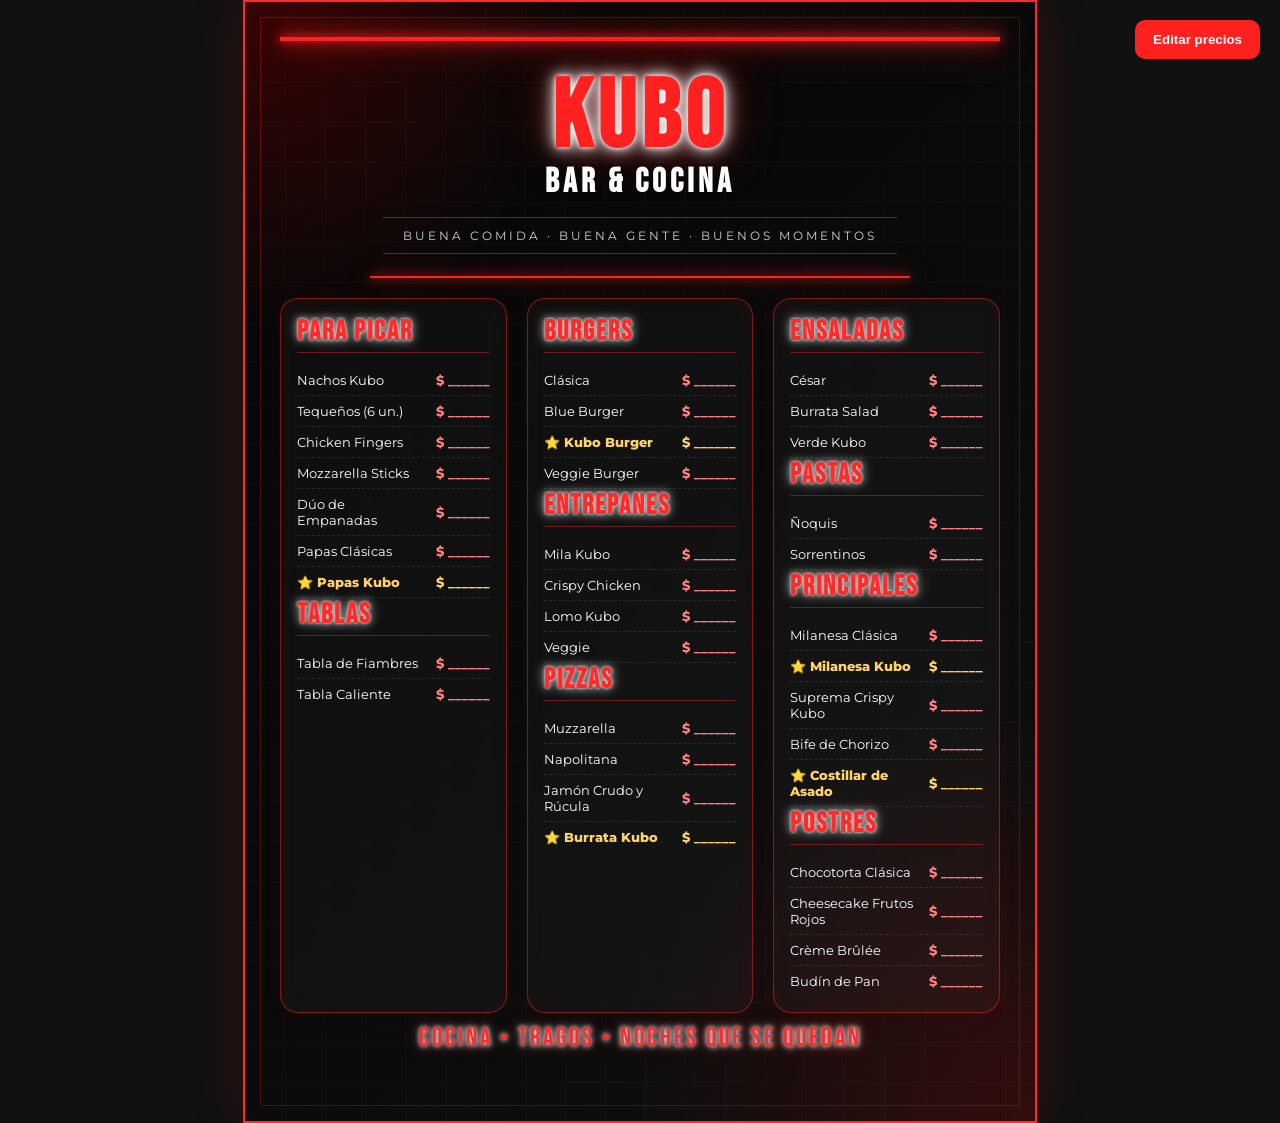
==== index.html @ 47c2cf66 "KUBO menu v1" ====
<!DOCTYPE html>
<html lang="es">
<head>
  <meta charset="UTF-8">
  <meta name="viewport" content="width=device-width, initial-scale=1.0">
  <title>KUBO - Carta Comidas</title>
  <link rel="stylesheet" href="style.css">
  <link href="https://fonts.googleapis.com/css2?family=Bebas+Neue&family=Montserrat:wght@300;400;600;700&display=swap" rel="stylesheet">
</head>

<body>

<div class="page">
  <div class="stadium-line"></div>

  <button class="edit-btn" onclick="openEditor()">Editar precios</button>

  <div class="editor-panel" id="editorPanel">
    <h2>Editar precios</h2>
    <div id="priceEditor"></div>

    <button onclick="savePrices()" class="save-btn">Guardar precios</button>
    <button onclick="closeEditor()" class="close-btn">Cerrar</button>
  </div>

  <header>
    <h1>KUBO</h1>
    <h2>BAR & COCINA</h2>

    <div class="slogan">
      BUENA COMIDA · BUENA GENTE · BUENOS MOMENTOS
    </div>

    <div class="separator"></div>
  </header>

  <div class="grid">

    <section>
      <h3>PARA PICAR</h3>

      <div class="item" data-name="Nachos Kubo">Nachos Kubo <span>$ ______</span></div>
      <div class="item" data-name="Tequeños (6 un.)">Tequeños (6 un.) <span>$ ______</span></div>
      <div class="item" data-name="Chicken Fingers">Chicken Fingers <span>$ ______</span></div>
      <div class="item" data-name="Mozzarella Sticks">Mozzarella Sticks <span>$ ______</span></div>
      <div class="item" data-name="Dúo de Empanadas">Dúo de Empanadas <span>$ ______</span></div>
      <div class="item" data-name="Papas Clásicas">Papas Clásicas <span>$ ______</span></div>
      <div class="item featured" data-name="Papas Kubo">⭐ Papas Kubo <span>$ ______</span></div>

      <h3>TABLAS</h3>

      <div class="item" data-name="Tabla de Fiambres">Tabla de Fiambres <span>$ ______</span></div>
      <div class="item" data-name="Tabla Caliente">Tabla Caliente <span>$ ______</span></div>
    </section>

    <section>
      <h3>BURGERS</h3>

      <div class="item" data-name="Clásica">Clásica <span>$ ______</span></div>
      <div class="item" data-name="Blue Burger">Blue Burger <span>$ ______</span></div>
      <div class="item featured" data-name="Kubo Burger">⭐ Kubo Burger <span>$ ______</span></div>
      <div class="item" data-name="Veggie Burger">Veggie Burger <span>$ ______</span></div>

      <h3>ENTREPANES</h3>

      <div class="item" data-name="Mila Kubo">Mila Kubo <span>$ ______</span></div>
      <div class="item" data-name="Crispy Chicken">Crispy Chicken <span>$ ______</span></div>
      <div class="item" data-name="Lomo Kubo">Lomo Kubo <span>$ ______</span></div>
      <div class="item" data-name="Veggie">Veggie <span>$ ______</span></div>

      <h3>PIZZAS</h3>

      <div class="item" data-name="Muzzarella">Muzzarella <span>$ ______</span></div>
      <div class="item" data-name="Napolitana">Napolitana <span>$ ______</span></div>
      <div class="item" data-name="Jamón Crudo y Rúcula">Jamón Crudo y Rúcula <span>$ ______</span></div>
      <div class="item featured" data-name="Burrata Kubo">⭐ Burrata Kubo <span>$ ______</span></div>
    </section>

    <section>
      <h3>ENSALADAS</h3>

      <div class="item" data-name="César">César <span>$ ______</span></div>
      <div class="item" data-name="Burrata Salad">Burrata Salad <span>$ ______</span></div>
      <div class="item" data-name="Verde Kubo">Verde Kubo <span>$ ______</span></div>

      <h3>PASTAS</h3>

      <div class="item" data-name="Ñoquis">Ñoquis <span>$ ______</span></div>
      <div class="item" data-name="Sorrentinos">Sorrentinos <span>$ ______</span></div>

      <h3>PRINCIPALES</h3>

      <div class="item" data-name="Milanesa Clásica">Milanesa Clásica <span>$ ______</span></div>
      <div class="item featured" data-name="Milanesa Kubo">⭐ Milanesa Kubo <span>$ ______</span></div>
      <div class="item" data-name="Suprema Crispy Kubo">Suprema Crispy Kubo <span>$ ______</span></div>
      <div class="item" data-name="Bife de Chorizo">Bife de Chorizo <span>$ ______</span></div>
      <div class="item featured" data-name="Costillar de Asado">⭐ Costillar de Asado <span>$ ______</span></div>

      <h3>POSTRES</h3>

      <div class="item" data-name="Chocotorta Clásica">Chocotorta Clásica <span>$ ______</span></div>
      <div class="item" data-name="Cheesecake Frutos Rojos">Cheesecake Frutos Rojos <span>$ ______</span></div>
      <div class="item" data-name="Crème Brûlée">Crème Brûlée <span>$ ______</span></div>
      <div class="item" data-name="Budín de Pan">Budín de Pan <span>$ ______</span></div>
    </section>

  </div>

  <footer>
    COCINA • TRAGOS • NOCHES QUE SE QUEDAN
  </footer>

</div>

<script src="app.js"></script>

</body>
</html>
---- style.css ----
*{
  margin:0;
  padding:0;
  box-sizing:border-box;
}

body{
  background:#111;
  font-family:'Montserrat',sans-serif;
  display:flex;
  justify-content:center;
  padding:30px;
}

.page{
  width:210mm;
  min-height:297mm;

  background:
    radial-gradient(circle at top left, rgba(255,0,0,.20), transparent 25%),
    radial-gradient(circle at bottom right, rgba(255,0,0,.15), transparent 30%),
    linear-gradient(135deg,#050505,#0f0f0f);

  color:white;
  padding:35px;

  border:2px solid #ff2b2b;

  position:relative;
  overflow:hidden;

  box-shadow:
    0 0 50px rgba(255,0,0,.15);
}

/* Marco interior */

.page::before{
  content:"";

  position:absolute;

  top:15px;
  left:15px;
  right:15px;
  bottom:15px;

  border:1px solid rgba(255,43,43,.25);

  pointer-events:none;
}

/* Cuadrícula elegante */

.page::after{
  content:"";

  position:absolute;
  inset:0;

  background:
    linear-gradient(rgba(255,255,255,.02) 1px, transparent 1px),
    linear-gradient(90deg, rgba(255,255,255,.02) 1px, transparent 1px);

  background-size:40px 40px;

  pointer-events:none;
}

header,
.grid,
footer{
  position:relative;
  z-index:5;
}

header{
  text-align:center;
  margin-bottom:20px;
}

/* KUBO */

h1{
  font-family:'Bebas Neue';
  font-size:95px;

  color:#ff2020;

  letter-spacing:6px;

  text-shadow:
    0 0 5px #ffffff,
    0 0 15px #ffffff,
    0 0 25px rgba(255,255,255,.5),
    0 0 50px rgba(255,0,0,.5);
}

h2{
  font-family:'Bebas Neue';

  font-size:34px;

  letter-spacing:4px;

  margin-top:-15px;

  color:white;
}

/* slogan */

.slogan{
  margin:15px auto 0;

  width:max-content;

  padding:10px 20px;

  border-top:1px solid rgba(255,43,43,.5);
  border-bottom:1px solid rgba(255,43,43,.5);

  color:#d0d0d0;

  font-size:12px;

  letter-spacing:3px;
}

/* Grid principal */

.grid{
  display:grid;

  grid-template-columns:1fr 1fr 1fr;

  gap:20px;
}

/* Tarjetas */

section{

  background:rgba(255,255,255,.03);

  border:1px solid rgba(255,43,43,.45);

  border-radius:18px;

  padding:16px;

  backdrop-filter:blur(5px);

  box-shadow:
    inset 0 0 20px rgba(255,0,0,.05),
    0 0 20px rgba(255,0,0,.05);

  transition:.3s;
}

section:hover{

  transform:translateY(-3px);

  box-shadow:
    inset 0 0 20px rgba(255,0,0,.08),
    0 0 30px rgba(255,0,0,.15);
}

/* Titulos */

h3{

  font-family:'Bebas Neue';

  font-size:28px;

  color:#ff2b2b;

  letter-spacing:2px;

  margin-bottom:12px;

  padding-bottom:4px;

  border-bottom:1px solid rgba(255,43,43,.4);

  text-shadow:
    0 0 3px #ffffff,
    0 0 8px rgba(255,255,255,.7),
    0 0 15px rgba(255,255,255,.4);
}

/* Productos */

.item{

  display:flex;

  justify-content:space-between;

  align-items:center;

  gap:10px;

  padding:7px 0;

  font-size:13px;

  border-bottom:1px dashed rgba(255,255,255,.10);
}

.item:last-child{
  border:none;
}

/* precios */

.item span{

  color:#ff8080;

  font-weight:800;

  white-space:nowrap;
}

/* Footer */

footer{

  margin-top:30px;

  text-align:center;

  font-family:'Bebas Neue';

  font-size:26px;

  letter-spacing:3px;

  color:#ff2b2b;

  text-shadow:
    0 0 5px #fff,
    0 0 10px rgba(255,255,255,.5),
    0 0 20px rgba(255,0,0,.4);
}

/* PDF */

@media print{

  body{
    padding:0;
    background:white;
  }

  .page{
    width:210mm;
    min-height:297mm;
    border:none;
    box-shadow:none;
  }

}
.stadium-line{
  height:4px;
  width:100%;

  background:#ff2020;

  box-shadow:
    0 0 10px #ff2020,
    0 0 20px #ff2020,
    0 0 40px #ff2020;

  margin-bottom:20px;
}
.separator{
  height:2px;
  width:75%;
  margin:22px auto 0;
  background:#ff2020;
  box-shadow:
    0 0 10px #ff2020,
    0 0 25px rgba(255,32,32,.8);
}

.featured{
  color:#ffd36b;
  font-weight:800;
}

.featured span{
  color:#ffd36b;
}

@media print{
  section:hover{
    transform:none;
  }
}
html, body{
    margin:0;
    padding:0;
}

.page{
    width:210mm;
    height:297mm;
    min-height:auto;

    overflow:hidden;
}

footer{
  margin-top:10px;
  padding-bottom:5px;
}
@media print {

  body{
    background:#000 !important;
    -webkit-print-color-adjust: exact;
    print-color-adjust: exact;
  }

  .page{
    background:#050505 !important;
    color:white !important;
    border:2px solid #ff2b2b !important;
  }

}
@page{
  size: A4;
  margin: 0;
}

@media print{
  html, body{
    width:210mm;
    height:297mm;
    margin:0;
    padding:0;
    overflow:hidden;
    background:#000 !important;
    -webkit-print-color-adjust:exact;
    print-color-adjust:exact;
  }

  body{
    display:block;
  }

  .page{
    width:210mm;
    height:297mm;
    min-height:297mm;
    padding:18mm;
    overflow:hidden;
    transform: scale(.98);
    transform-origin:top left;
    border:none;
    box-shadow:none;
  }

  footer{
  margin-top:10px;
  padding-bottom:5px;
}

  h1{
    font-size:110px;
}

  h2{
    font-size:26px;
  }

  h3{
    font-size:32px;
}

  .item{
    font-size:14px;
    padding:5px 0;
  }

  .grid{
    gap:14px;
  }

  section{
    padding:12px;
  }
}
.edit-btn{
  position:fixed;
  top:20px;
  right:20px;
  z-index:999;
  padding:12px 18px;
  background:#ff2020;
  color:white;
  border:none;
  border-radius:10px;
  font-weight:700;
  cursor:pointer;
}

.editor-panel{
  position:fixed;
  top:0;
  right:-420px;
  width:400px;
  height:100vh;
  background:#111;
  color:white;
  z-index:9999;
  padding:25px;
  overflow:auto;
  transition:.3s;
  border-left:2px solid #ff2020;
}

.editor-panel.show{
  right:0;
}

.editor-panel h2{
  color:#ff2020;
  margin-bottom:20px;
}

.editor-panel label{
  display:block;
  margin-bottom:14px;
  font-size:14px;
}

.editor-panel input{
  width:100%;
  margin-top:6px;
  padding:10px;
  border-radius:8px;
  border:1px solid #ff2020;
  background:#050505;
  color:white;
}

.save-btn,
.close-btn{
  width:100%;
  padding:12px;
  margin-top:10px;
  border:none;
  border-radius:10px;
  font-weight:700;
  cursor:pointer;
}

.save-btn{
  background:#ff2020;
  color:white;
}

.close-btn{
  background:#333;
  color:white;
}

@media print{
  .edit-btn,
  .editor-panel{
    display:none !important;
  }
}
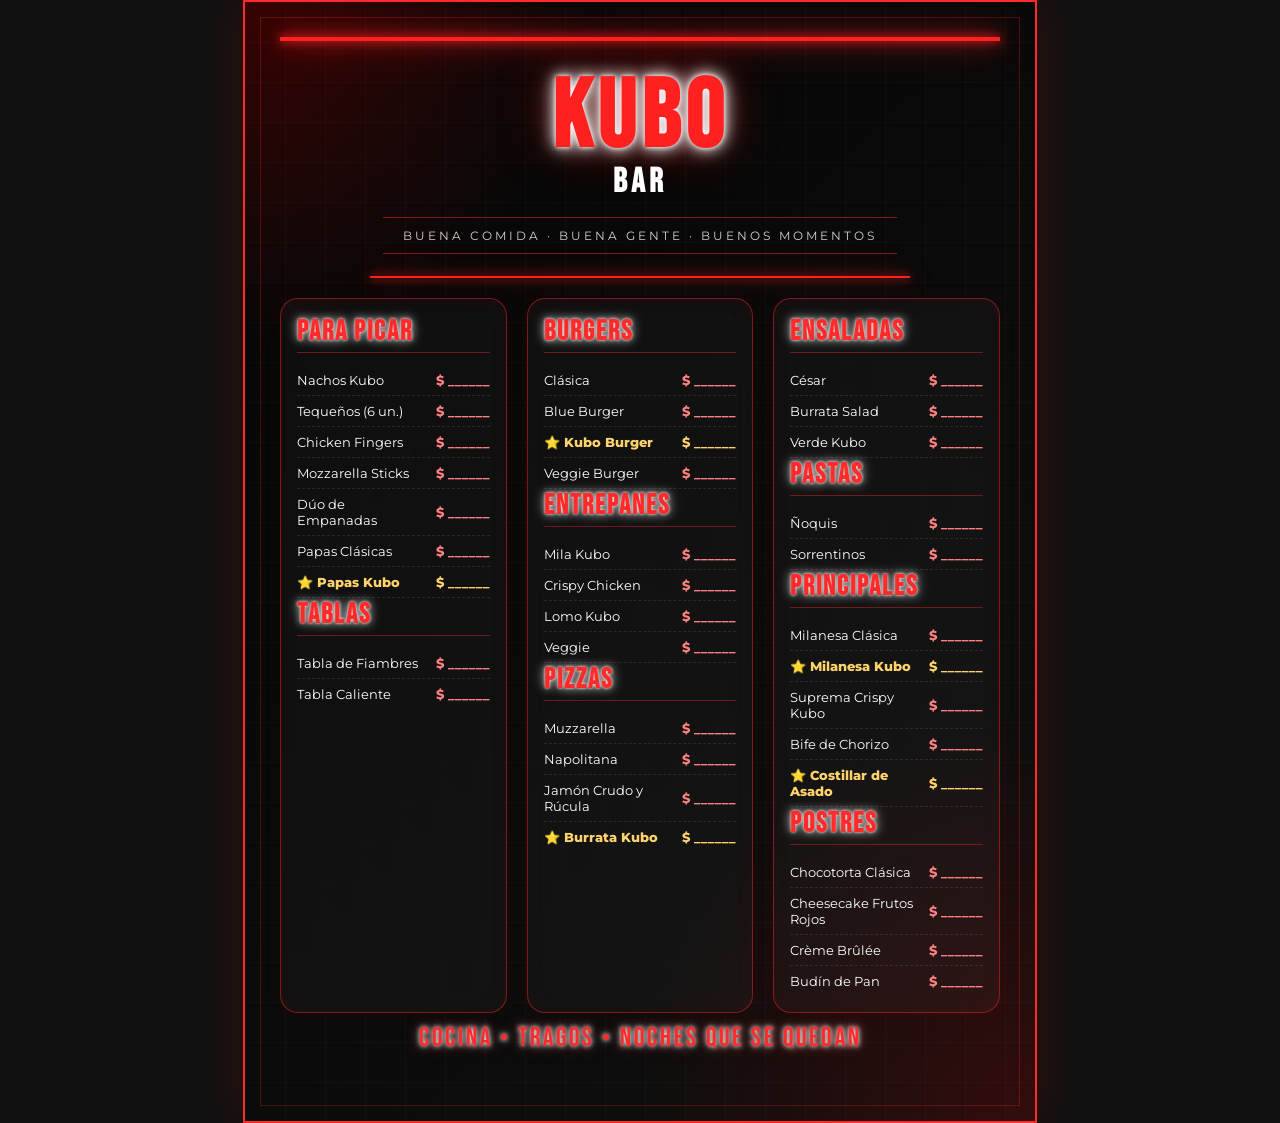
==== commit f1778450: "add menu editable" ====
--- a/index.html
+++ b/index.html
@@ -25,7 +25,7 @@
 
   <header>
     <h1>KUBO</h1>
-    <h2>BAR & COCINA</h2>
+    <h2>BAR </h2>
 
     <div class="slogan">
       BUENA COMIDA · BUENA GENTE · BUENOS MOMENTOS
--- a/style.css
+++ b/style.css
@@ -476,4 +476,115 @@
   .editor-panel{
     display:none !important;
   }
+}
+@media screen and (max-width: 768px){
+
+  body{
+    padding:0;
+    display:block;
+    background:#050505;
+  }
+
+  .page{
+    width:100%;
+    min-height:100vh;
+    height:auto;
+    padding:22px;
+    border:none;
+    overflow:visible;
+  }
+
+  h1{
+    font-size:72px;
+  }
+
+  h2{
+    font-size:22px;
+  }
+
+  .slogan{
+    width:100%;
+    font-size:10px;
+    letter-spacing:2px;
+    text-align:center;
+  }
+
+  .grid{
+    display:grid;
+    grid-template-columns:1fr;
+    gap:18px;
+    transform:none;
+  }
+
+  section{
+    padding:18px;
+  }
+
+  h3{
+    font-size:36px;
+  }
+
+  .item{
+    font-size:18px;
+    padding:10px 0;
+  }
+
+  .edit-btn{
+    position:fixed;
+    top:15px;
+    right:15px;
+    padding:12px 16px;
+    font-size:14px;
+    z-index:999;
+  }
+
+  footer{
+    position:static;
+    margin-top:25px;
+    padding-bottom:25px;
+    font-size:22px;
+  }
+}
+@media print {
+
+  .edit-btn,
+  .editor-panel {
+    display: none !important;
+  }
+
+}
+@media print {
+  .edit-btn,
+  .editor-panel {
+    display: none !important;
+  }
+}
+.page-break{
+    page-break-before: always;
+}
+
+@media print{
+
+    .page-break{
+        page-break-before: always;
+    }
+
+    .edit-btn,
+    .editor-panel{
+        display:none !important;
+    }
+}
+.page-break{
+  page-break-before: always;
+}
+
+@media print{
+  .page-break{
+    page-break-before: always;
+  }
+
+  .edit-btn,
+  .editor-panel{
+    display:none !important;
+  }
 }
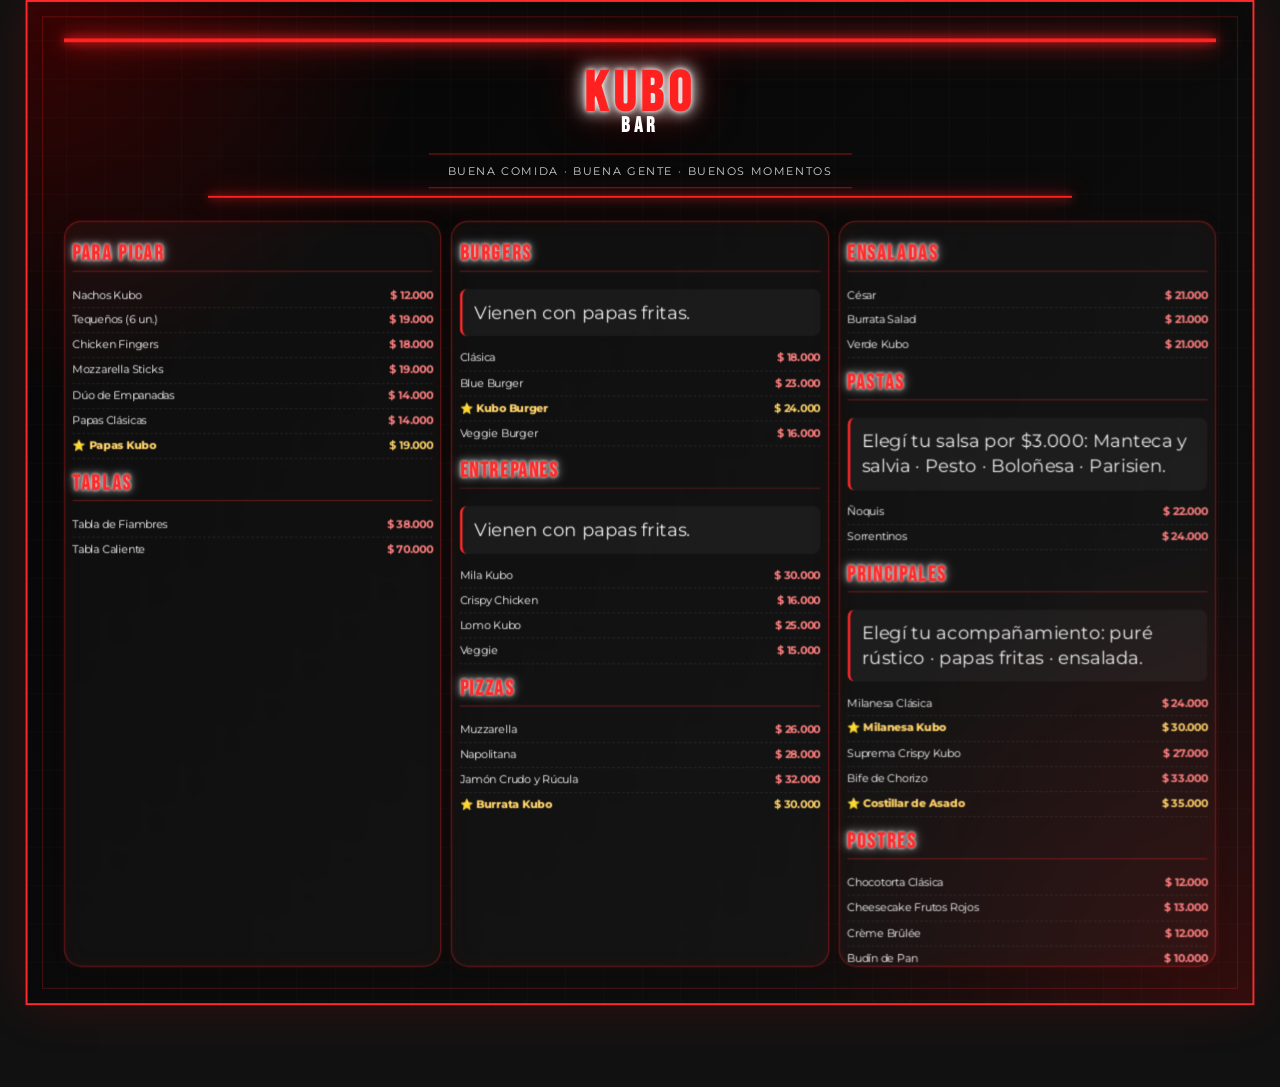
==== commit 617f7bb4: "Update cartas KUBO: diseño final y precios" ====
--- a/index.html
+++ b/index.html
@@ -25,7 +25,7 @@
 
   <header>
     <h1>KUBO</h1>
-    <h2>BAR </h2>
+    <h2>BAR</h2>
 
     <div class="slogan">
       BUENA COMIDA · BUENA GENTE · BUENOS MOMENTOS
@@ -39,69 +39,77 @@
     <section>
       <h3>PARA PICAR</h3>
 
-      <div class="item" data-name="Nachos Kubo">Nachos Kubo <span>$ ______</span></div>
-      <div class="item" data-name="Tequeños (6 un.)">Tequeños (6 un.) <span>$ ______</span></div>
-      <div class="item" data-name="Chicken Fingers">Chicken Fingers <span>$ ______</span></div>
-      <div class="item" data-name="Mozzarella Sticks">Mozzarella Sticks <span>$ ______</span></div>
-      <div class="item" data-name="Dúo de Empanadas">Dúo de Empanadas <span>$ ______</span></div>
-      <div class="item" data-name="Papas Clásicas">Papas Clásicas <span>$ ______</span></div>
-      <div class="item featured" data-name="Papas Kubo">⭐ Papas Kubo <span>$ ______</span></div>
+      <div class="item" data-name="Nachos Kubo">Nachos Kubo <span>$ 12.000</span></div>
+      <div class="item" data-name="Tequeños (6 un.)">Tequeños (6 un.) <span>$ 19.000</span></div>
+      <div class="item" data-name="Chicken Fingers">Chicken Fingers <span>$ 18.000</span></div>
+      <div class="item" data-name="Mozzarella Sticks">Mozzarella Sticks <span>$ 19.000</span></div>
+      <div class="item" data-name="Dúo de Empanadas">Dúo de Empanadas <span>$ 14.000</span></div>
+      <div class="item" data-name="Papas Clásicas">Papas Clásicas <span>$ 14.000</span></div>
+      <div class="item featured" data-name="Papas Kubo">⭐ Papas Kubo <span>$ 19.000</span></div>
 
       <h3>TABLAS</h3>
 
-      <div class="item" data-name="Tabla de Fiambres">Tabla de Fiambres <span>$ ______</span></div>
-      <div class="item" data-name="Tabla Caliente">Tabla Caliente <span>$ ______</span></div>
+      <div class="item" data-name="Tabla de Fiambres">Tabla de Fiambres <span>$ 38.000</span></div>
+      <div class="item" data-name="Tabla Caliente">Tabla Caliente <span>$ 70.000</span></div>
     </section>
 
     <section>
       <h3>BURGERS</h3>
+      <p class="menu-note">Vienen con papas fritas.</p>
 
-      <div class="item" data-name="Clásica">Clásica <span>$ ______</span></div>
-      <div class="item" data-name="Blue Burger">Blue Burger <span>$ ______</span></div>
-      <div class="item featured" data-name="Kubo Burger">⭐ Kubo Burger <span>$ ______</span></div>
-      <div class="item" data-name="Veggie Burger">Veggie Burger <span>$ ______</span></div>
+      <div class="item" data-name="Clásica">Clásica <span>$ 18.000</span></div>
+      <div class="item" data-name="Blue Burger">Blue Burger <span>$ 23.000</span></div>
+      <div class="item featured" data-name="Kubo Burger">⭐ Kubo Burger <span>$ 24.000</span></div>
+      <div class="item" data-name="Veggie Burger">Veggie Burger <span>$ 16.000</span></div>
 
       <h3>ENTREPANES</h3>
+      <p class="menu-note">Vienen con papas fritas.</p>
 
-      <div class="item" data-name="Mila Kubo">Mila Kubo <span>$ ______</span></div>
-      <div class="item" data-name="Crispy Chicken">Crispy Chicken <span>$ ______</span></div>
-      <div class="item" data-name="Lomo Kubo">Lomo Kubo <span>$ ______</span></div>
-      <div class="item" data-name="Veggie">Veggie <span>$ ______</span></div>
+      <div class="item" data-name="Mila Kubo">Mila Kubo <span>$ 30.000</span></div>
+      <div class="item" data-name="Crispy Chicken">Crispy Chicken <span>$ 16.000</span></div>
+      <div class="item" data-name="Lomo Kubo">Lomo Kubo <span>$ 25.000</span></div>
+      <div class="item" data-name="Veggie">Veggie <span>$ 15.000</span></div>
 
       <h3>PIZZAS</h3>
 
-      <div class="item" data-name="Muzzarella">Muzzarella <span>$ ______</span></div>
-      <div class="item" data-name="Napolitana">Napolitana <span>$ ______</span></div>
-      <div class="item" data-name="Jamón Crudo y Rúcula">Jamón Crudo y Rúcula <span>$ ______</span></div>
-      <div class="item featured" data-name="Burrata Kubo">⭐ Burrata Kubo <span>$ ______</span></div>
+      <div class="item" data-name="Muzzarella">Muzzarella <span>$ 26.000</span></div>
+      <div class="item" data-name="Napolitana">Napolitana <span>$ 28.000</span></div>
+      <div class="item" data-name="Jamón Crudo y Rúcula">Jamón Crudo y Rúcula <span>$ 32.000</span></div>
+      <div class="item featured" data-name="Burrata Kubo">⭐ Burrata Kubo <span>$ 30.000</span></div>
     </section>
 
     <section>
       <h3>ENSALADAS</h3>
 
-      <div class="item" data-name="César">César <span>$ ______</span></div>
-      <div class="item" data-name="Burrata Salad">Burrata Salad <span>$ ______</span></div>
-      <div class="item" data-name="Verde Kubo">Verde Kubo <span>$ ______</span></div>
+      <div class="item" data-name="César">César <span>$ 21.000</span></div>
+      <div class="item" data-name="Burrata Salad">Burrata Salad <span>$ 21.000</span></div>
+      <div class="item" data-name="Verde Kubo">Verde Kubo <span>$ 21.000</span></div>
 
       <h3>PASTAS</h3>
+      <p class="menu-note">
+        Elegí tu salsa por $3.000: Manteca y salvia · Pesto · Boloñesa · Parisien.
+      </p>
 
-      <div class="item" data-name="Ñoquis">Ñoquis <span>$ ______</span></div>
-      <div class="item" data-name="Sorrentinos">Sorrentinos <span>$ ______</span></div>
+      <div class="item" data-name="Ñoquis">Ñoquis <span>$ 22.000</span></div>
+      <div class="item" data-name="Sorrentinos">Sorrentinos <span>$ 24.000</span></div>
 
       <h3>PRINCIPALES</h3>
+      <p class="menu-note">
+        Elegí tu acompañamiento: puré rústico · papas fritas · ensalada.
+      </p>
 
-      <div class="item" data-name="Milanesa Clásica">Milanesa Clásica <span>$ ______</span></div>
-      <div class="item featured" data-name="Milanesa Kubo">⭐ Milanesa Kubo <span>$ ______</span></div>
-      <div class="item" data-name="Suprema Crispy Kubo">Suprema Crispy Kubo <span>$ ______</span></div>
-      <div class="item" data-name="Bife de Chorizo">Bife de Chorizo <span>$ ______</span></div>
-      <div class="item featured" data-name="Costillar de Asado">⭐ Costillar de Asado <span>$ ______</span></div>
+      <div class="item" data-name="Milanesa Clásica">Milanesa Clásica <span>$ 24.000</span></div>
+      <div class="item featured" data-name="Milanesa Kubo">⭐ Milanesa Kubo <span>$ 30.000</span></div>
+      <div class="item" data-name="Suprema Crispy Kubo">Suprema Crispy Kubo <span>$ 27.000</span></div>
+      <div class="item" data-name="Bife de Chorizo">Bife de Chorizo <span>$ 33.000</span></div>
+      <div class="item featured" data-name="Costillar de Asado">⭐ Costillar de Asado <span>$ 35.000</span></div>
 
       <h3>POSTRES</h3>
 
-      <div class="item" data-name="Chocotorta Clásica">Chocotorta Clásica <span>$ ______</span></div>
-      <div class="item" data-name="Cheesecake Frutos Rojos">Cheesecake Frutos Rojos <span>$ ______</span></div>
-      <div class="item" data-name="Crème Brûlée">Crème Brûlée <span>$ ______</span></div>
-      <div class="item" data-name="Budín de Pan">Budín de Pan <span>$ ______</span></div>
+      <div class="item" data-name="Chocotorta Clásica">Chocotorta Clásica <span>$ 12.000</span></div>
+      <div class="item" data-name="Cheesecake Frutos Rojos">Cheesecake Frutos Rojos <span>$ 13.000</span></div>
+      <div class="item" data-name="Crème Brûlée">Crème Brûlée <span>$ 12.000</span></div>
+      <div class="item" data-name="Budín de Pan">Budín de Pan <span>$ 10.000</span></div>
     </section>
 
   </div>
--- a/style.css
+++ b/style.css
@@ -587,4 +587,865 @@
   .editor-panel{
     display:none !important;
   }
+}
+.edit-group{
+  border-bottom:1px solid rgba(255,255,255,.15);
+  padding-bottom:14px;
+  margin-bottom:18px;
+}
+
+.edit-group label{
+  display:block;
+  margin:8px 0 5px;
+  color:#ff4b4b;
+  font-weight:700;
+}
+@media screen and (min-width: 769px){
+  .page{
+    transform: scale(.96);
+    transform-origin: top center;
+  }
+
+  .grid{
+    gap: 14px;
+  }
+
+  section{
+    padding: 12px;
+  }
+
+  .item{
+    font-size: 13px;
+    padding: 4px 0;
+  }
+
+  h3{
+    font-size: 26px;
+    margin-top: 8px;
+    margin-bottom: 8px;
+  }
+}
+/* ARREGLO BEBIDAS - MÁS COMPACTO */
+.page {
+  min-height: auto;
+  padding: 22px 28px;
+}
+
+.grid {
+  display: grid;
+  grid-template-columns: repeat(3, 1fr);
+  gap: 14px;
+  align-items: start;
+}
+
+section {
+  padding: 12px;
+}
+
+h3 {
+  font-size: 28px;
+  margin: 12px 0 8px;
+}
+
+.item {
+  font-size: 14px;
+  line-height: 1.05;
+  padding: 4px 0;
+  gap: 8px;
+}
+
+.item span {
+  min-width: 58px;
+  font-size: 14px;
+}
+
+header h1 {
+  font-size: 48px;
+}
+
+header h2 {
+  font-size: 26px;
+}
+
+.slogan {
+  font-size: 11px;
+  margin-bottom: 8px;
+}
+
+.separator {
+  margin: 8px auto 14px;
+}
+
+/* Para que no se corte al imprimir */
+@media print {
+  body {
+    overflow: visible;
+  }
+
+  .page {
+    width: 100%;
+    min-height: auto;
+    page-break-after: always;
+    padding: 18px 24px;
+  }
+
+  .grid {
+    grid-template-columns: repeat(3, 1fr);
+    gap: 12px;
+  }
+
+  section {
+    break-inside: avoid;
+    padding: 10px;
+  }
+
+  h3 {
+    font-size: 24px;
+    margin: 8px 0 6px;
+  }
+
+  .item {
+    font-size: 12px;
+    padding: 3px 0;
+  }
+
+  .item span {
+    font-size: 12px;
+    min-width: 50px;
+  }
+
+  .edit-btn,
+  .editor-panel {
+    display: none !important;
+  }
+}
+.edit-btn {
+  position: fixed !important;
+  top: 110px !important;
+  right: 28px !important;
+  z-index: 999999 !important;
+}
+
+.editor-panel {
+  position: fixed !important;
+  top: 80px !important;
+  right: 28px !important;
+  width: 360px !important;
+  max-height: 80vh !important;
+  overflow-y: auto !important;
+  z-index: 999998 !important;
+  display: none;
+}
+
+.editor-panel.show {
+  display: block !important;
+}
+/* AJUSTE FINAL BEBIDAS */
+body {
+  overflow-x: hidden;
+}
+
+.page {
+  width: 96%;
+  max-width: 1280px;
+  padding: 20px 24px;
+}
+
+.grid {
+  grid-template-columns: repeat(3, minmax(0, 1fr));
+  gap: 14px;
+}
+
+section {
+  padding: 10px 12px;
+}
+
+h3 {
+  font-size: 26px;
+  margin: 10px 0 8px;
+}
+
+.item {
+  font-size: 13px;
+  line-height: 1.05;
+  padding: 3px 0;
+}
+
+.item span {
+  font-size: 13px;
+  min-width: 62px;
+}
+
+header h1 {
+  font-size: 48px;
+}
+
+header h2 {
+  font-size: 25px;
+}
+
+.slogan {
+  font-size: 10px;
+  letter-spacing: 4px;
+}
+
+.edit-btn {
+  position: fixed;
+  top: 110px;
+  right: 28px;
+  z-index: 99999;
+}
+/* ARREGLO FINAL CARTA BEBIDAS */
+body {
+  display: block !important;
+  overflow-x: hidden;
+}
+
+.page {
+  display: block !important;
+  width: 94% !important;
+  max-width: 1180px !important;
+  margin: 30px auto !important;
+  padding: 22px 28px !important;
+}
+
+.grid {
+  display: grid !important;
+  grid-template-columns: repeat(3, minmax(0, 1fr)) !important;
+  gap: 18px !important;
+}
+
+section {
+  padding: 14px !important;
+  overflow: hidden !important;
+}
+
+.item {
+  display: grid !important;
+  grid-template-columns: 1fr auto !important;
+  align-items: start !important;
+  gap: 10px !important;
+  font-size: 13px !important;
+  line-height: 1.05 !important;
+  padding: 4px 0 !important;
+  word-break: normal !important;
+}
+
+.item span {
+  white-space: nowrap !important;
+  min-width: 72px !important;
+  text-align: right !important;
+  font-size: 13px !important;
+}
+
+h3 {
+  font-size: 25px !important;
+  margin: 12px 0 8px !important;
+}
+
+header h1 {
+  font-size: 46px !important;
+}
+
+header h2 {
+  font-size: 24px !important;
+}
+
+.slogan {
+  font-size: 10px !important;
+  letter-spacing: 3px !important;
+}
+
+.edit-btn {
+  position: fixed !important;
+  top: 110px !important;
+  right: 28px !important;
+  z-index: 999999 !important;
+}
+.page {
+  min-height: auto !important;
+  height: auto !important;
+  overflow: visible !important;
+}
+
+.grid {
+  align-items: start !important;
+}
+
+section {
+  height: auto !important;
+  overflow: visible !important;
+}
+
+body {
+  overflow-y: auto !important;
+}
+
+
+  body {
+    overflow: visible !important;
+  }
+
+  .page {
+    width: 100% !important;
+    max-width: none !important;
+    margin: 0 !important;
+    padding: 10px !important;
+    height: auto !important;
+    min-height: auto !important;
+    overflow: visible !important;
+    page-break-inside: auto !important;
+  }
+
+  .grid {
+    display: grid !important;
+    grid-template-columns: repeat(4, 1fr) !important;
+    gap: 8px !important;
+  }
+
+  section {
+    padding: 8px !important;
+    break-inside: avoid;
+  }
+
+  h3 {
+    font-size: 18px !important;
+  }
+
+  .item {
+    font-size: 9px !important;
+    line-height: 1 !important;
+    padding: 2px 0 !important;
+  }
+
+  .item span {
+    font-size: 9px !important;
+    min-width: 48px !important;
+  }
+
+  header h1 {
+    font-size: 34px !important;
+  }
+
+  header h2 {
+    font-size: 18px !important;
+  }
+
+  .slogan {
+    font-size: 7px !important;
+  }
+
+  .edit-btn,
+  .editor-panel {
+    display: none !important;
+  }
+
+
+  .page {
+    min-height: 277mm !important;
+    height: 277mm !important;
+    padding: 10mm !important;
+    display: flex !important;
+    flex-direction: column !important;
+    justify-content: flex-start !important;
+  }
+
+  header {
+    margin-bottom: 10px !important;
+  }
+
+  .grid {
+    display: grid !important;
+    grid-template-columns: repeat(3, 1fr) !important;
+    gap: 10px !important;
+    align-items: start !important;
+  }
+
+  section {
+    height: auto !important;
+    padding: 8px !important;
+  }
+
+  h3 {
+    font-size: 18px !important;
+    margin: 8px 0 6px !important;
+  }
+
+  .item {
+    font-size: 8.5px !important;
+    line-height: 1 !important;
+    padding: 2px 0 !important;
+  }
+
+  .item span {
+    font-size: 8.5px !important;
+    min-width: 45px !important;
+  }
+
+  header h1 {
+    font-size: 30px !important;
+  }
+
+  header h2 {
+    font-size: 15px !important;
+  }
+
+  .slogan {
+    font-size: 6.5px !important;
+    letter-spacing: 2px !important;
+  }
+
+  .edit-btn,
+  .editor-panel {
+    display: none !important;
+  }
+/* PRINT FINAL BEBIDAS1 */
+@page {
+  size: A4 portrait;
+  margin: 6mm;
+}
+
+@media print {
+  body {
+    background: #000 !important;
+    padding: 0 !important;
+    margin: 0 !important;
+    display: block !important;
+    overflow: visible !important;
+    -webkit-print-color-adjust: exact;
+    print-color-adjust: exact;
+  }
+
+  .page {
+    width: 198mm !important;
+    height: auto !important;
+    min-height: auto !important;
+    margin: 0 auto !important;
+    padding: 8mm !important;
+    overflow: visible !important;
+    transform: none !important;
+  }
+
+  .grid {
+    display: grid !important;
+    grid-template-columns: repeat(3, 1fr) !important;
+    gap: 8mm !important;
+  }
+
+  section {
+    padding: 8px !important;
+    height: auto !important;
+    overflow: visible !important;
+    break-inside: avoid !important;
+  }
+
+  h1 { font-size: 42px !important; }
+  h2 { font-size: 18px !important; }
+  h3 { font-size: 20px !important; }
+
+  .item {
+    font-size: 9px !important;
+    line-height: 1.05 !important;
+    padding: 2px 0 !important;
+  }
+
+  .item span {
+    font-size: 9px !important;
+    min-width: 45px !important;
+  }
+
+  .edit-btn,
+  .editor-panel {
+    display: none !important;
+  }
+}
+/* ARREGLO FINAL PARA QUE NO QUEDE CHIQUITO */
+@media print {
+  @page {
+    size: A4 portrait;
+    margin: 0;
+  }
+
+  html,
+  body {
+    width: 210mm !important;
+    height: 297mm !important;
+    margin: 0 !important;
+    padding: 0 !important;
+    background: #000 !important;
+    overflow: hidden !important;
+  }
+
+  .page {
+    width: 210mm !important;
+    height: 297mm !important;
+    margin: 0 !important;
+    padding: 12mm !important;
+    transform: none !important;
+    border: 2px solid #ff2b2b !important;
+    box-shadow: none !important;
+  }
+
+  header {
+    margin-bottom: 10px !important;
+  }
+
+  h1 {
+    font-size: 58px !important;
+  }
+
+  h2 {
+    font-size: 22px !important;
+  }
+
+  .grid {
+    grid-template-columns: repeat(3, 1fr) !important;
+    gap: 12px !important;
+  }
+
+  section {
+    padding: 10px !important;
+  }
+
+  h3 {
+    font-size: 24px !important;
+  }
+
+  .item {
+    font-size: 10.5px !important;
+    padding: 3px 0 !important;
+  }
+
+  .item span {
+    font-size: 10.5px !important;
+  }
+
+  footer {
+    margin-top: 16px !important;
+  }
+
+  .edit-btn,
+  .editor-panel {
+    display: none !important;
+  }
+}
+/* BEBIDAS1 - OCUPAR TODA LA HOJA */
+@media print {
+  .page {
+    width: 210mm !important;
+    height: 297mm !important;
+    padding: 12mm !important;
+    display: flex !important;
+    flex-direction: column !important;
+  }
+
+  header {
+    margin-bottom: 14px !important;
+  }
+
+  .grid {
+    flex: 1 !important;
+    display: grid !important;
+    grid-template-columns: repeat(3, 1fr) !important;
+    grid-template-rows: repeat(2, 1fr) !important;
+    gap: 12px !important;
+    align-items: stretch !important;
+  }
+
+  section {
+    height: 100% !important;
+    padding: 14px !important;
+    display: flex !important;
+    flex-direction: column !important;
+  }
+
+  h3 {
+    font-size: 24px !important;
+  }
+
+  .item {
+    font-size: 11px !important;
+    padding: 4px 0 !important;
+  }
+
+  .item span {
+    font-size: 11px !important;
+  }
+}
+/* ===== BEBIDAS1 MÁS GRANDE ===== */
+
+.page .item{
+    font-size: 14px !important;
+    line-height: 1.35 !important;
+}
+
+.page .item span{
+    font-size: 14px !important;
+    font-weight: 700 !important;
+}
+
+.page h3{
+    font-size: 30px !important;
+}
+
+.page h1{
+    font-size: 70px !important;
+}
+
+.page h2{
+    font-size: 28px !important;
+}
+
+.page .slogan{
+    font-size: 14px !important;
+    letter-spacing: 3px !important;
+}
+/* AJUSTE FINAL BEBIDAS1 */
+
+.page h1{
+    font-size: 58px !important;
+}
+
+.page h2{
+    font-size: 22px !important;
+}
+
+.page h3{
+    font-size: 22px !important;
+}
+
+.page .item{
+    font-size: 11px !important;
+    line-height: 1.2 !important;
+}
+
+.page .item span{
+    font-size: 11px !important;
+}
+
+.page .slogan{
+    font-size: 11px !important;
+    letter-spacing: 2px !important;
+}
+
+.grid{
+    gap: 10px !important;
+}
+
+/* ===== CARTAS DIGITALES KUBO ===== */
+
+.menu-nav{
+  position:relative;
+  z-index:10;
+  display:flex;
+  justify-content:center;
+  gap:12px;
+  margin:16px 0 10px;
+  flex-wrap:wrap;
+}
+
+.menu-nav a{
+  text-decoration:none;
+  color:white;
+  border:1px solid rgba(255,43,43,.7);
+  padding:8px 16px;
+  border-radius:999px;
+  font-weight:700;
+  font-size:13px;
+  letter-spacing:1px;
+  background:rgba(255,0,0,.08);
+  box-shadow:0 0 12px rgba(255,0,0,.25);
+  transition:.25s;
+}
+
+.menu-nav a:hover{
+  background:#ff2020;
+  box-shadow:0 0 20px rgba(255,0,0,.65);
+  transform:translateY(-2px);
+}
+
+.page{
+  margin-bottom:40px !important;
+}
+
+section{
+  transition:.25s;
+}
+
+section:hover{
+  transform:translateY(-4px);
+  box-shadow:
+    inset 0 0 20px rgba(255,0,0,.12),
+    0 0 32px rgba(255,0,0,.22);
+}
+
+.menu-note{
+  color:#f1f1f1;
+  font-size:15px;
+  line-height:1.25;
+  margin:6px 0 10px;
+  padding:8px 10px;
+  border-left:3px solid #ff2b2b;
+  background:rgba(255,255,255,.04);
+  border-radius:8px;
+}
+
+@media screen and (max-width:768px){
+  .menu-nav{
+    gap:8px;
+  }
+
+  .menu-nav a{
+    font-size:12px;
+    padding:8px 12px;
+  }
+
+  .page{
+    width:100% !important;
+    padding:22px !important;
+    margin:0 !important;
+  }
+
+  .grid{
+    grid-template-columns:1fr !important;
+  }
+
+  h1{
+    font-size:64px !important;
+  }
+
+  h2{
+    font-size:22px !important;
+  }
+
+  .item{
+    font-size:15px !important;
+  }
+
+  .item span{
+    font-size:15px !important;
+  }
+}
+/* ===== LETRAS UN POCO MÁS GRANDES ===== */
+
+.item{
+  font-size: 17px !important;
+  line-height: 1.4;
+}
+
+.item span{
+  font-size: 17px !important;
+  font-weight: 700;
+}
+
+h3{
+  font-size: 42px !important;
+}
+
+.menu-note{
+  font-size: 17px !important;
+}
+
+.slogan{
+  font-size: 15px !important;
+  letter-spacing: 3px;
+}
+/* ===== RELLENAR CARTAS HASTA ABAJO ===== */
+
+@media screen and (min-width: 769px){
+  .page{
+    min-height: 92vh !important;
+  }
+
+  .grid{
+    min-height: 58vh !important;
+    align-items: stretch !important;
+  }
+
+  .grid section{
+    min-height: 230px !important;
+    display: flex !important;
+    flex-direction: column !important;
+  }
+
+  .item{
+    font-size: 18px !important;
+    line-height: 1.55 !important;
+    padding: 6px 0 !important;
+  }
+
+  .item span{
+    font-size: 18px !important;
+  }
+
+  h3{
+    font-size: 38px !important;
+    margin-top: 12px !important;
+    margin-bottom: 12px !important;
+  }
+
+  .menu-note{
+    font-size: 19px !important;
+    line-height: 1.35 !important;
+    padding: 12px !important;
+  }
+
+  footer{
+  margin-top: 30px !important;
+  text-align: center;
+  position: relative !important;
+  bottom: auto !important;
+}
+}
+.page{
+  display:flex;
+  flex-direction:column;
+}
+
+.grid{
+  flex:1;
+}
+/* ===== ARREGLO CARTA COMIDAS ===== */
+
+footer{
+    display:none;
+}
+
+.grid{
+    align-items: stretch;
+}
+
+.grid section{
+    min-height: 100%;
+    display:flex;
+    flex-direction:column;
+}
+
+.grid section:last-child{
+    padding-bottom:40px;
+}
+
+/* Postres más abajo */
+.grid section:last-child h3:last-of-type{
+    margin-top:auto;
+}
+/* Ajuste final KUBO */
+
+.grid section{
+    min-height: 620px;
+}
+
+.grid section:first-child,
+.grid section:nth-child(2),
+.grid section:nth-child(3){
+    padding-bottom: 30px;
+}
+
+footer{
+    margin-top: 40px;
+    font-size: 1.5rem;
+    letter-spacing: 4px;
+}
+.grid section{
+    min-height: 650px;
 }
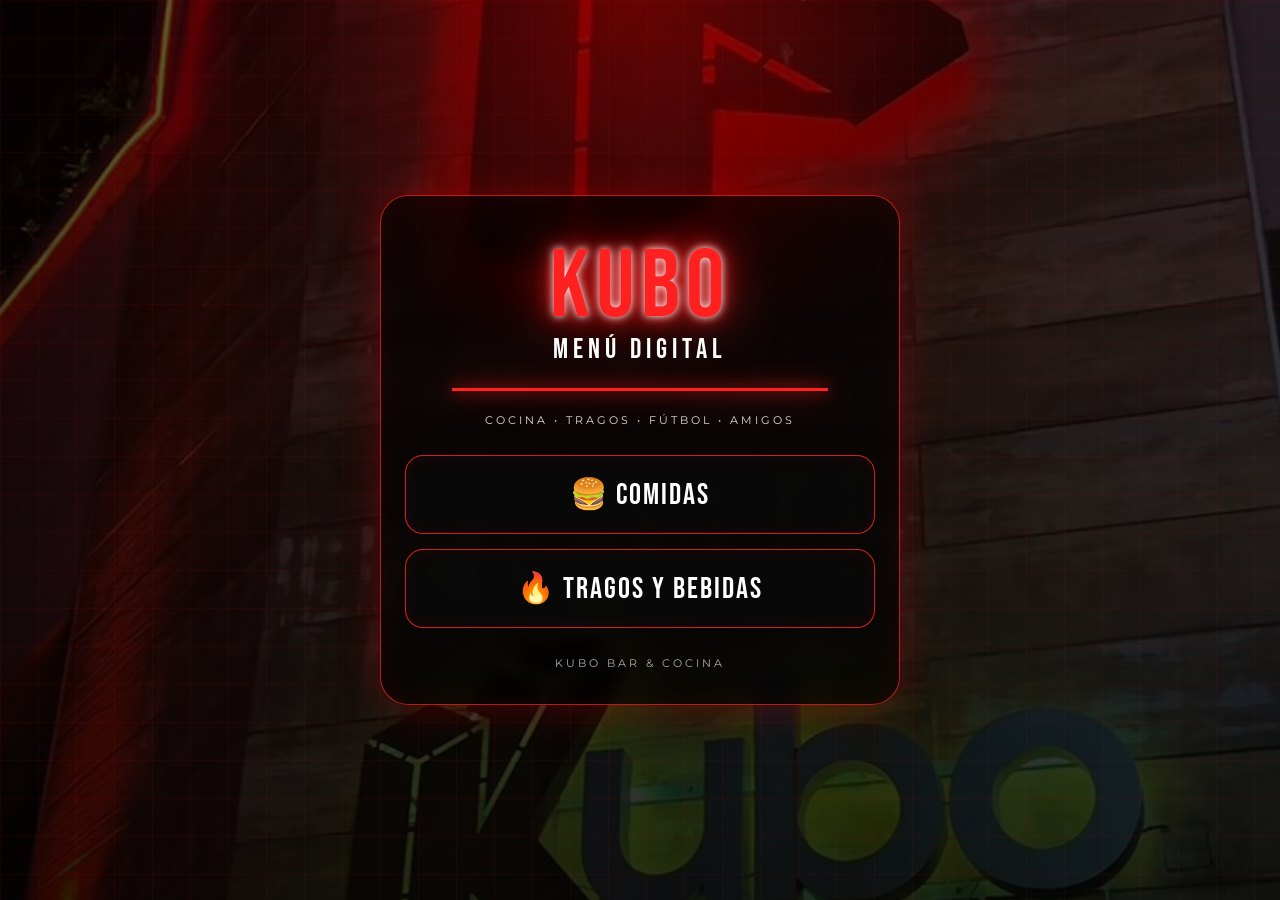
==== commit 25fcd63a: "Finaliza cartas digitales KUBO y carta unificada de bebidas" ====
--- a/index.html
+++ b/index.html
@@ -1,126 +1,171 @@
 <!DOCTYPE html>
 <html lang="es">
 <head>
-  <meta charset="UTF-8">
-  <meta name="viewport" content="width=device-width, initial-scale=1.0">
-  <title>KUBO - Carta Comidas</title>
-  <link rel="stylesheet" href="style.css">
-  <link href="https://fonts.googleapis.com/css2?family=Bebas+Neue&family=Montserrat:wght@300;400;600;700&display=swap" rel="stylesheet">
+<meta charset="UTF-8">
+<meta name="viewport" content="width=device-width, initial-scale=1.0">
+<title>KUBO - Menú Digital</title>
+
+<link href="https://fonts.googleapis.com/css2?family=Bebas+Neue&family=Montserrat:wght@300;400;600;800&display=swap" rel="stylesheet">
+
+<style>
+*{
+  margin:0;
+  padding:0;
+  box-sizing:border-box;
+}
+
+body{
+  min-height:100vh;
+  font-family:'Montserrat',sans-serif;
+  background:#050505;
+  color:white;
+  overflow:hidden;
+}
+
+.hero{
+  min-height:100vh;
+  background:
+  linear-gradient(rgba(0,0,0,.62), rgba(0,0,0,.82)),
+    url("kubo-fondo.jpg");
+  background-size:cover;
+  background-position:center;
+  display:flex;
+  align-items:center;
+  justify-content:center;
+  padding:25px;
+  position:relative;
+}
+
+.hero::before{
+  content:"";
+  position:absolute;
+  inset:0;
+  background:
+    radial-gradient(circle at top, rgba(255,0,0,.35), transparent 35%),
+    linear-gradient(rgba(255,0,0,.07) 1px, transparent 1px),
+    linear-gradient(90deg, rgba(255,0,0,.07) 1px, transparent 1px);
+  background-size:auto, 38px 38px, 38px 38px;
+}
+
+.card{
+  position:relative;
+  z-index:2;
+  width:100%;
+  max-width:520px;
+  padding:34px 24px;
+  border:1px solid rgba(255,40,40,.7);
+  border-radius:28px;
+  background:rgba(0,0,0,.68);
+  backdrop-filter:blur(8px);
+  text-align:center;
+  box-shadow:
+    0 0 40px rgba(255,0,0,.28),
+    inset 0 0 30px rgba(255,0,0,.08);
+}
+
+.logo{
+  font-family:'Bebas Neue';
+  font-size:96px;
+  color:#ff2020;
+  letter-spacing:6px;
+  text-shadow:
+    0 0 8px white,
+    0 0 20px #ff2020,
+    0 0 50px #ff2020;
+}
+
+.sub{
+  font-family:'Bebas Neue';
+  font-size:28px;
+  letter-spacing:5px;
+  margin-top:-12px;
+}
+
+.line{
+  height:3px;
+  width:80%;
+  margin:22px auto;
+  background:#ff2020;
+  box-shadow:0 0 15px #ff2020, 0 0 35px #ff2020;
+}
+
+.phrase{
+  font-size:11px;
+  letter-spacing:3px;
+  color:#ddd;
+  margin-bottom:28px;
+}
+
+.btn{
+  display:block;
+  width:100%;
+  padding:20px;
+  margin:15px 0;
+  border-radius:18px;
+  border:1px solid rgba(255,40,40,.8);
+  background:rgba(10,10,10,.88);
+  color:white;
+  text-decoration:none;
+  font-family:'Bebas Neue';
+  font-size:30px;
+  letter-spacing:2px;
+  transition:.25s;
+  box-shadow:inset 0 0 18px rgba(255,0,0,.08);
+}
+
+.btn:hover{
+  transform:translateY(-3px) scale(1.02);
+  box-shadow:
+    0 0 18px #ff2020,
+    0 0 35px rgba(255,0,0,.7);
+}
+
+.footer{
+  margin-top:28px;
+  font-size:11px;
+  letter-spacing:3px;
+  color:#aaa;
+}
+
+@media(max-width:600px){
+  body{
+    overflow:auto;
+  }
+
+  .hero{
+    padding:18px;
+  }
+
+  .card{
+    border-radius:22px;
+  }
+}
+</style>
 </head>
 
 <body>
 
-<div class="page">
-  <div class="stadium-line"></div>
+<div class="hero">
+  <div class="card">
 
-  <button class="edit-btn" onclick="openEditor()">Editar precios</button>
+    <div class="logo">KUBO</div>
+    <div class="sub">MENÚ DIGITAL</div>
 
-  <div class="editor-panel" id="editorPanel">
-    <h2>Editar precios</h2>
-    <div id="priceEditor"></div>
+    <div class="line"></div>
 
-    <button onclick="savePrices()" class="save-btn">Guardar precios</button>
-    <button onclick="closeEditor()" class="close-btn">Cerrar</button>
-  </div>
-
-  <header>
-    <h1>KUBO</h1>
-    <h2>BAR</h2>
-
-    <div class="slogan">
-      BUENA COMIDA · BUENA GENTE · BUENOS MOMENTOS
+    <div class="phrase">
+      COCINA • TRAGOS • FÚTBOL • AMIGOS
     </div>
 
-    <div class="separator"></div>
-  </header>
+    <a class="btn" href="menu.html">🍔 COMIDAS</a>
+    <a class="btn" href="tragos-bebidas.html">🔥 TRAGOS Y BEBIDAS </a>
 
-  <div class="grid">
-
-    <section>
-      <h3>PARA PICAR</h3>
-
-      <div class="item" data-name="Nachos Kubo">Nachos Kubo <span>$ 12.000</span></div>
-      <div class="item" data-name="Tequeños (6 un.)">Tequeños (6 un.) <span>$ 19.000</span></div>
-      <div class="item" data-name="Chicken Fingers">Chicken Fingers <span>$ 18.000</span></div>
-      <div class="item" data-name="Mozzarella Sticks">Mozzarella Sticks <span>$ 19.000</span></div>
-      <div class="item" data-name="Dúo de Empanadas">Dúo de Empanadas <span>$ 14.000</span></div>
-      <div class="item" data-name="Papas Clásicas">Papas Clásicas <span>$ 14.000</span></div>
-      <div class="item featured" data-name="Papas Kubo">⭐ Papas Kubo <span>$ 19.000</span></div>
-
-      <h3>TABLAS</h3>
-
-      <div class="item" data-name="Tabla de Fiambres">Tabla de Fiambres <span>$ 38.000</span></div>
-      <div class="item" data-name="Tabla Caliente">Tabla Caliente <span>$ 70.000</span></div>
-    </section>
-
-    <section>
-      <h3>BURGERS</h3>
-      <p class="menu-note">Vienen con papas fritas.</p>
-
-      <div class="item" data-name="Clásica">Clásica <span>$ 18.000</span></div>
-      <div class="item" data-name="Blue Burger">Blue Burger <span>$ 23.000</span></div>
-      <div class="item featured" data-name="Kubo Burger">⭐ Kubo Burger <span>$ 24.000</span></div>
-      <div class="item" data-name="Veggie Burger">Veggie Burger <span>$ 16.000</span></div>
-
-      <h3>ENTREPANES</h3>
-      <p class="menu-note">Vienen con papas fritas.</p>
-
-      <div class="item" data-name="Mila Kubo">Mila Kubo <span>$ 30.000</span></div>
-      <div class="item" data-name="Crispy Chicken">Crispy Chicken <span>$ 16.000</span></div>
-      <div class="item" data-name="Lomo Kubo">Lomo Kubo <span>$ 25.000</span></div>
-      <div class="item" data-name="Veggie">Veggie <span>$ 15.000</span></div>
-
-      <h3>PIZZAS</h3>
-
-      <div class="item" data-name="Muzzarella">Muzzarella <span>$ 26.000</span></div>
-      <div class="item" data-name="Napolitana">Napolitana <span>$ 28.000</span></div>
-      <div class="item" data-name="Jamón Crudo y Rúcula">Jamón Crudo y Rúcula <span>$ 32.000</span></div>
-      <div class="item featured" data-name="Burrata Kubo">⭐ Burrata Kubo <span>$ 30.000</span></div>
-    </section>
-
-    <section>
-      <h3>ENSALADAS</h3>
-
-      <div class="item" data-name="César">César <span>$ 21.000</span></div>
-      <div class="item" data-name="Burrata Salad">Burrata Salad <span>$ 21.000</span></div>
-      <div class="item" data-name="Verde Kubo">Verde Kubo <span>$ 21.000</span></div>
-
-      <h3>PASTAS</h3>
-      <p class="menu-note">
-        Elegí tu salsa por $3.000: Manteca y salvia · Pesto · Boloñesa · Parisien.
-      </p>
-
-      <div class="item" data-name="Ñoquis">Ñoquis <span>$ 22.000</span></div>
-      <div class="item" data-name="Sorrentinos">Sorrentinos <span>$ 24.000</span></div>
-
-      <h3>PRINCIPALES</h3>
-      <p class="menu-note">
-        Elegí tu acompañamiento: puré rústico · papas fritas · ensalada.
-      </p>
-
-      <div class="item" data-name="Milanesa Clásica">Milanesa Clásica <span>$ 24.000</span></div>
-      <div class="item featured" data-name="Milanesa Kubo">⭐ Milanesa Kubo <span>$ 30.000</span></div>
-      <div class="item" data-name="Suprema Crispy Kubo">Suprema Crispy Kubo <span>$ 27.000</span></div>
-      <div class="item" data-name="Bife de Chorizo">Bife de Chorizo <span>$ 33.000</span></div>
-      <div class="item featured" data-name="Costillar de Asado">⭐ Costillar de Asado <span>$ 35.000</span></div>
-
-      <h3>POSTRES</h3>
-
-      <div class="item" data-name="Chocotorta Clásica">Chocotorta Clásica <span>$ 12.000</span></div>
-      <div class="item" data-name="Cheesecake Frutos Rojos">Cheesecake Frutos Rojos <span>$ 13.000</span></div>
-      <div class="item" data-name="Crème Brûlée">Crème Brûlée <span>$ 12.000</span></div>
-      <div class="item" data-name="Budín de Pan">Budín de Pan <span>$ 10.000</span></div>
-    </section>
+    <div class="footer">
+      KUBO BAR & COCINA
+    </div>
 
   </div>
-
-  <footer>
-    COCINA • TRAGOS • NOCHES QUE SE QUEDAN
-  </footer>
-
 </div>
-
-<script src="app.js"></script>
 
 </body>
 </html>
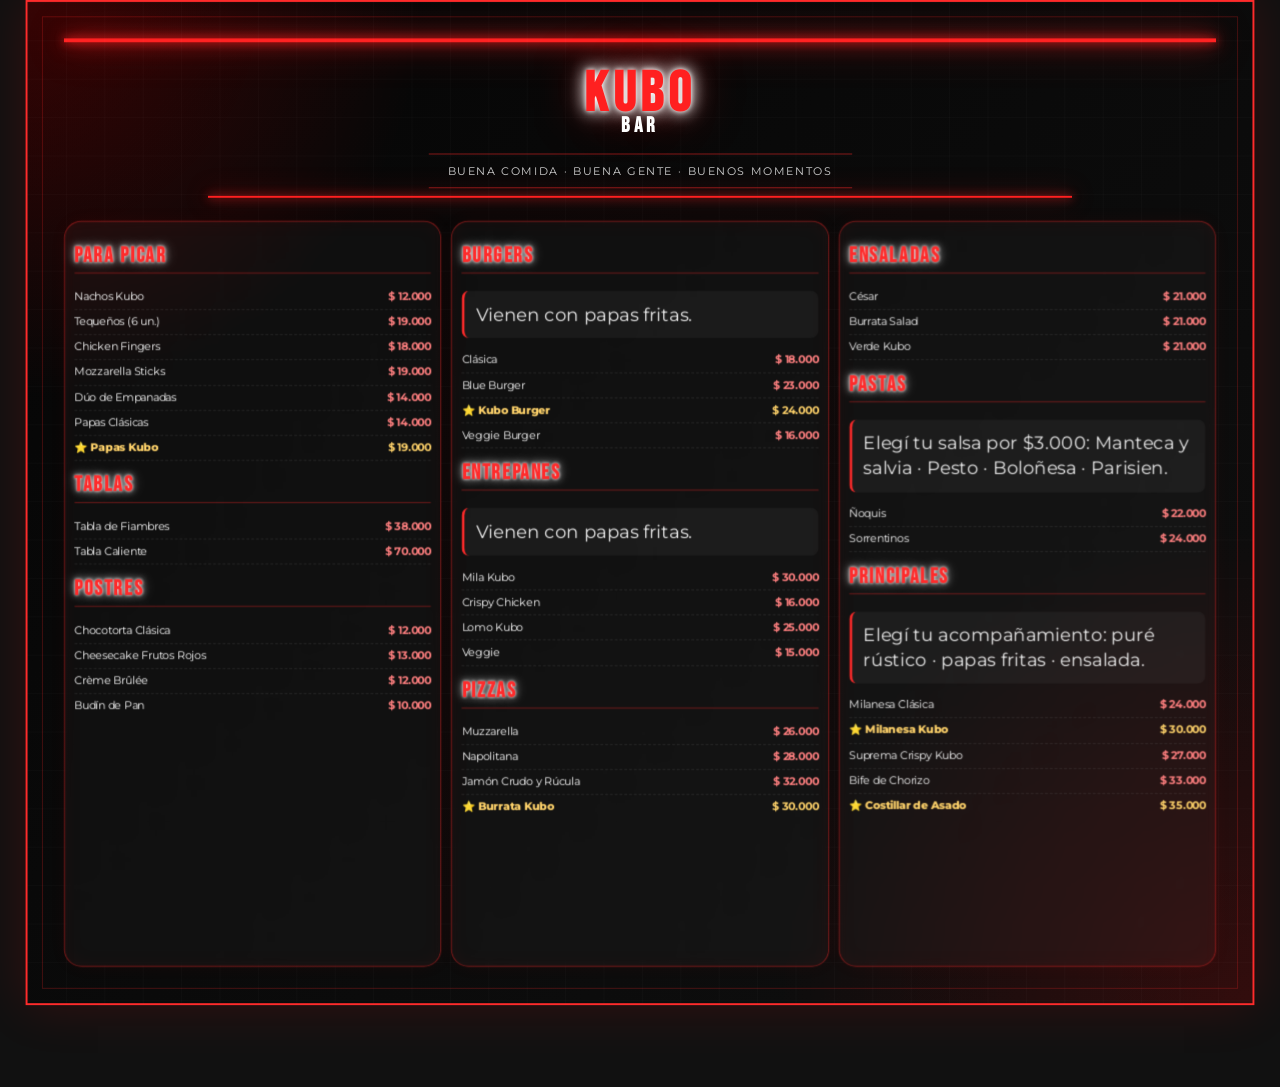
==== commit 007732e2: "subo cambios menu" ====
--- a/index.html
+++ b/index.html
@@ -1,171 +1,128 @@
 <!DOCTYPE html>
 <html lang="es">
 <head>
-<meta charset="UTF-8">
-<meta name="viewport" content="width=device-width, initial-scale=1.0">
-<title>KUBO - Menú Digital</title>
-
-<link href="https://fonts.googleapis.com/css2?family=Bebas+Neue&family=Montserrat:wght@300;400;600;800&display=swap" rel="stylesheet">
-
-<style>
-*{
-  margin:0;
-  padding:0;
-  box-sizing:border-box;
-}
-
-body{
-  min-height:100vh;
-  font-family:'Montserrat',sans-serif;
-  background:#050505;
-  color:white;
-  overflow:hidden;
-}
-
-.hero{
-  min-height:100vh;
-  background:
-  linear-gradient(rgba(0,0,0,.62), rgba(0,0,0,.82)),
-    url("kubo-fondo.jpg");
-  background-size:cover;
-  background-position:center;
-  display:flex;
-  align-items:center;
-  justify-content:center;
-  padding:25px;
-  position:relative;
-}
-
-.hero::before{
-  content:"";
-  position:absolute;
-  inset:0;
-  background:
-    radial-gradient(circle at top, rgba(255,0,0,.35), transparent 35%),
-    linear-gradient(rgba(255,0,0,.07) 1px, transparent 1px),
-    linear-gradient(90deg, rgba(255,0,0,.07) 1px, transparent 1px);
-  background-size:auto, 38px 38px, 38px 38px;
-}
-
-.card{
-  position:relative;
-  z-index:2;
-  width:100%;
-  max-width:520px;
-  padding:34px 24px;
-  border:1px solid rgba(255,40,40,.7);
-  border-radius:28px;
-  background:rgba(0,0,0,.68);
-  backdrop-filter:blur(8px);
-  text-align:center;
-  box-shadow:
-    0 0 40px rgba(255,0,0,.28),
-    inset 0 0 30px rgba(255,0,0,.08);
-}
-
-.logo{
-  font-family:'Bebas Neue';
-  font-size:96px;
-  color:#ff2020;
-  letter-spacing:6px;
-  text-shadow:
-    0 0 8px white,
-    0 0 20px #ff2020,
-    0 0 50px #ff2020;
-}
-
-.sub{
-  font-family:'Bebas Neue';
-  font-size:28px;
-  letter-spacing:5px;
-  margin-top:-12px;
-}
-
-.line{
-  height:3px;
-  width:80%;
-  margin:22px auto;
-  background:#ff2020;
-  box-shadow:0 0 15px #ff2020, 0 0 35px #ff2020;
-}
-
-.phrase{
-  font-size:11px;
-  letter-spacing:3px;
-  color:#ddd;
-  margin-bottom:28px;
-}
-
-.btn{
-  display:block;
-  width:100%;
-  padding:20px;
-  margin:15px 0;
-  border-radius:18px;
-  border:1px solid rgba(255,40,40,.8);
-  background:rgba(10,10,10,.88);
-  color:white;
-  text-decoration:none;
-  font-family:'Bebas Neue';
-  font-size:30px;
-  letter-spacing:2px;
-  transition:.25s;
-  box-shadow:inset 0 0 18px rgba(255,0,0,.08);
-}
-
-.btn:hover{
-  transform:translateY(-3px) scale(1.02);
-  box-shadow:
-    0 0 18px #ff2020,
-    0 0 35px rgba(255,0,0,.7);
-}
-
-.footer{
-  margin-top:28px;
-  font-size:11px;
-  letter-spacing:3px;
-  color:#aaa;
-}
-
-@media(max-width:600px){
-  body{
-    overflow:auto;
-  }
-
-  .hero{
-    padding:18px;
-  }
-
-  .card{
-    border-radius:22px;
-  }
-}
-</style>
+  <meta charset="UTF-8">
+  <meta name="viewport" content="width=device-width, initial-scale=1.0">
+  <title>KUBO - Carta Comidas</title>
+  <link rel="stylesheet" href="style.css">
+  <link href="https://fonts.googleapis.com/css2?family=Bebas+Neue&family=Montserrat:wght@300;400;600;700&display=swap" rel="stylesheet">
 </head>
 
 <body>
 
-<div class="hero">
-  <div class="card">
+<div class="page">
+  <div class="stadium-line"></div>
 
-    <div class="logo">KUBO</div>
-    <div class="sub">MENÚ DIGITAL</div>
+  <button class="edit-btn" onclick="openEditor()">Editar precios</button>
 
-    <div class="line"></div>
+  <div class="editor-panel" id="editorPanel">
+    <h2>Editar precios</h2>
+    <div id="priceEditor"></div>
 
-    <div class="phrase">
-      COCINA • TRAGOS • FÚTBOL • AMIGOS
+    <button onclick="savePrices()" class="save-btn">Guardar precios</button>
+    <button onclick="closeEditor()" class="close-btn">Cerrar</button>
+  </div>
+
+  <header>
+    <h1>KUBO</h1>
+    <h2>BAR</h2>
+
+    <div class="slogan">
+      BUENA COMIDA · BUENA GENTE · BUENOS MOMENTOS
     </div>
 
-    <a class="btn" href="menu.html">🍔 COMIDAS</a>
-    <a class="btn" href="tragos-bebidas.html">🔥 TRAGOS Y BEBIDAS </a>
+    <div class="separator"></div>
+  </header>
 
-    <div class="footer">
-      KUBO BAR & COCINA
-    </div>
+  <div class="grid">
+
+    <section>
+      <h3>PARA PICAR</h3>
+
+      <div class="item" data-name="Nachos Kubo">Nachos Kubo <span>$ 12.000</span></div>
+      <div class="item" data-name="Tequeños (6 un.)">Tequeños (6 un.) <span>$ 19.000</span></div>
+      <div class="item" data-name="Chicken Fingers">Chicken Fingers <span>$ 18.000</span></div>
+      <div class="item" data-name="Mozzarella Sticks">Mozzarella Sticks <span>$ 19.000</span></div>
+      <div class="item" data-name="Dúo de Empanadas">Dúo de Empanadas <span>$ 14.000</span></div>
+      <div class="item" data-name="Papas Clásicas">Papas Clásicas <span>$ 14.000</span></div>
+      <div class="item featured" data-name="Papas Kubo">⭐ Papas Kubo <span>$ 19.000</span></div>
+
+      <h3>TABLAS</h3>
+
+      <div class="item" data-name="Tabla de Fiambres">Tabla de Fiambres <span>$ 38.000</span></div>
+      <div class="item" data-name="Tabla Caliente">Tabla Caliente <span>$ 70.000</span></div>
+
+      <h3>POSTRES</h3>
+
+      <div class="item" data-name="Chocotorta Clásica">Chocotorta Clásica <span>$ 12.000</span></div>
+      <div class="item" data-name="Cheesecake Frutos Rojos">Cheesecake Frutos Rojos <span>$ 13.000</span></div>
+      <div class="item" data-name="Crème Brûlée">Crème Brûlée <span>$ 12.000</span></div>
+      <div class="item" data-name="Budín de Pan">Budín de Pan <span>$ 10.000</span></div>
+
+    </section>
+
+    <section>
+      <h3>BURGERS</h3>
+      <p class="menu-note">Vienen con papas fritas.</p>
+
+      <div class="item" data-name="Clásica">Clásica <span>$ 18.000</span></div>
+      <div class="item" data-name="Blue Burger">Blue Burger <span>$ 23.000</span></div>
+      <div class="item featured" data-name="Kubo Burger">⭐ Kubo Burger <span>$ 24.000</span></div>
+      <div class="item" data-name="Veggie Burger">Veggie Burger <span>$ 16.000</span></div>
+
+      <h3>ENTREPANES</h3>
+      <p class="menu-note">Vienen con papas fritas.</p>
+
+      <div class="item" data-name="Mila Kubo">Mila Kubo <span>$ 30.000</span></div>
+      <div class="item" data-name="Crispy Chicken">Crispy Chicken <span>$ 16.000</span></div>
+      <div class="item" data-name="Lomo Kubo">Lomo Kubo <span>$ 25.000</span></div>
+      <div class="item" data-name="Veggie">Veggie <span>$ 15.000</span></div>
+
+      <h3>PIZZAS</h3>
+
+      <div class="item" data-name="Muzzarella">Muzzarella <span>$ 26.000</span></div>
+      <div class="item" data-name="Napolitana">Napolitana <span>$ 28.000</span></div>
+      <div class="item" data-name="Jamón Crudo y Rúcula">Jamón Crudo y Rúcula <span>$ 32.000</span></div>
+      <div class="item featured" data-name="Burrata Kubo">⭐ Burrata Kubo <span>$ 30.000</span></div>
+    </section>
+
+    <section>
+      <h3>ENSALADAS</h3>
+
+      <div class="item" data-name="César">César <span>$ 21.000</span></div>
+      <div class="item" data-name="Burrata Salad">Burrata Salad <span>$ 21.000</span></div>
+      <div class="item" data-name="Verde Kubo">Verde Kubo <span>$ 21.000</span></div>
+
+      <h3>PASTAS</h3>
+      <p class="menu-note">
+        Elegí tu salsa por $3.000: Manteca y salvia · Pesto · Boloñesa · Parisien.
+      </p>
+
+      <div class="item" data-name="Ñoquis">Ñoquis <span>$ 22.000</span></div>
+      <div class="item" data-name="Sorrentinos">Sorrentinos <span>$ 24.000</span></div>
+
+      <h3>PRINCIPALES</h3>
+      <p class="menu-note">
+        Elegí tu acompañamiento: puré rústico · papas fritas · ensalada.
+      </p>
+
+      <div class="item" data-name="Milanesa Clásica">Milanesa Clásica <span>$ 24.000</span></div>
+      <div class="item featured" data-name="Milanesa Kubo">⭐ Milanesa Kubo <span>$ 30.000</span></div>
+      <div class="item" data-name="Suprema Crispy Kubo">Suprema Crispy Kubo <span>$ 27.000</span></div>
+      <div class="item" data-name="Bife de Chorizo">Bife de Chorizo <span>$ 33.000</span></div>
+      <div class="item featured" data-name="Costillar de Asado">⭐ Costillar de Asado <span>$ 35.000</span></div>
+
+    </section>
 
   </div>
+
+  <footer>
+    COCINA • TRAGOS • NOCHES QUE SE QUEDAN
+  </footer>
+
 </div>
+
+<script src="app.js"></script>
 
 </body>
 </html>
--- a/style.css
+++ b/style.css
@@ -0,0 +1,1537 @@
+*{
+  margin:0;
+  padding:0;
+  box-sizing:border-box;
+}
+
+body{
+  background:#111;
+  font-family:'Montserrat',sans-serif;
+  display:flex;
+  justify-content:center;
+  padding:30px;
+}
+
+.page{
+  width:210mm;
+  min-height:297mm;
+
+  background:
+    radial-gradient(circle at top left, rgba(255,0,0,.20), transparent 25%),
+    radial-gradient(circle at bottom right, rgba(255,0,0,.15), transparent 30%),
+    linear-gradient(135deg,#050505,#0f0f0f);
+
+  color:white;
+  padding:35px;
+
+  border:2px solid #ff2b2b;
+
+  position:relative;
+  overflow:hidden;
+
+  box-shadow:
+    0 0 50px rgba(255,0,0,.15);
+}
+
+/* Marco interior */
+
+.page::before{
+  content:"";
+
+  position:absolute;
+
+  top:15px;
+  left:15px;
+  right:15px;
+  bottom:15px;
+
+  border:1px solid rgba(255,43,43,.25);
+
+  pointer-events:none;
+}
+
+/* Cuadrícula elegante */
+
+.page::after{
+  content:"";
+
+  position:absolute;
+  inset:0;
+
+  background:
+    linear-gradient(rgba(255,255,255,.02) 1px, transparent 1px),
+    linear-gradient(90deg, rgba(255,255,255,.02) 1px, transparent 1px);
+
+  background-size:40px 40px;
+
+  pointer-events:none;
+}
+
+header,
+.grid,
+footer{
+  position:relative;
+  z-index:5;
+}
+
+header{
+  text-align:center;
+  margin-bottom:20px;
+}
+
+/* KUBO */
+
+h1{
+  font-family:'Bebas Neue';
+  font-size:95px;
+
+  color:#ff2020;
+
+  letter-spacing:6px;
+
+  text-shadow:
+    0 0 5px #ffffff,
+    0 0 15px #ffffff,
+    0 0 25px rgba(255,255,255,.5),
+    0 0 50px rgba(255,0,0,.5);
+}
+
+h2{
+  font-family:'Bebas Neue';
+
+  font-size:34px;
+
+  letter-spacing:4px;
+
+  margin-top:-15px;
+
+  color:white;
+}
+
+/* slogan */
+
+.slogan{
+  margin:15px auto 0;
+
+  width:max-content;
+
+  padding:10px 20px;
+
+  border-top:1px solid rgba(255,43,43,.5);
+  border-bottom:1px solid rgba(255,43,43,.5);
+
+  color:#d0d0d0;
+
+  font-size:12px;
+
+  letter-spacing:3px;
+}
+
+/* Grid principal */
+
+.grid{
+  display:grid;
+
+  grid-template-columns:1fr 1fr 1fr;
+
+  gap:20px;
+}
+
+/* Tarjetas */
+
+section{
+
+  background:rgba(255,255,255,.03);
+
+  border:1px solid rgba(255,43,43,.45);
+
+  border-radius:18px;
+
+  padding:16px;
+
+  backdrop-filter:blur(5px);
+
+  box-shadow:
+    inset 0 0 20px rgba(255,0,0,.05),
+    0 0 20px rgba(255,0,0,.05);
+
+  transition:.3s;
+}
+
+section:hover{
+
+  transform:translateY(-3px);
+
+  box-shadow:
+    inset 0 0 20px rgba(255,0,0,.08),
+    0 0 30px rgba(255,0,0,.15);
+}
+
+/* Titulos */
+
+h3{
+
+  font-family:'Bebas Neue';
+
+  font-size:28px;
+
+  color:#ff2b2b;
+
+  letter-spacing:2px;
+
+  margin-bottom:12px;
+
+  padding-bottom:4px;
+
+  border-bottom:1px solid rgba(255,43,43,.4);
+
+  text-shadow:
+    0 0 3px #ffffff,
+    0 0 8px rgba(255,255,255,.7),
+    0 0 15px rgba(255,255,255,.4);
+}
+
+/* Productos */
+
+.item{
+
+  display:flex;
+
+  justify-content:space-between;
+
+  align-items:center;
+
+  gap:10px;
+
+  padding:7px 0;
+
+  font-size:13px;
+
+  border-bottom:1px dashed rgba(255,255,255,.10);
+}
+
+.item:last-child{
+  border:none;
+}
+
+/* precios */
+
+.item span{
+
+  color:#ff8080;
+
+  font-weight:800;
+
+  white-space:nowrap;
+}
+
+/* Footer */
+
+footer{
+
+  margin-top:30px;
+
+  text-align:center;
+
+  font-family:'Bebas Neue';
+
+  font-size:26px;
+
+  letter-spacing:3px;
+
+  color:#ff2b2b;
+
+  text-shadow:
+    0 0 5px #fff,
+    0 0 10px rgba(255,255,255,.5),
+    0 0 20px rgba(255,0,0,.4);
+}
+
+/* PDF */
+
+@media print{
+
+  body{
+    padding:0;
+    background:white;
+  }
+
+  .page{
+    width:210mm;
+    min-height:297mm;
+    border:none;
+    box-shadow:none;
+  }
+
+}
+.stadium-line{
+  height:4px;
+  width:100%;
+
+  background:#ff2020;
+
+  box-shadow:
+    0 0 10px #ff2020,
+    0 0 20px #ff2020,
+    0 0 40px #ff2020;
+
+  margin-bottom:20px;
+}
+.separator{
+  height:2px;
+  width:75%;
+  margin:22px auto 0;
+  background:#ff2020;
+  box-shadow:
+    0 0 10px #ff2020,
+    0 0 25px rgba(255,32,32,.8);
+}
+
+.featured{
+  color:#ffd36b;
+  font-weight:800;
+}
+
+.featured span{
+  color:#ffd36b;
+}
+
+@media print{
+  section:hover{
+    transform:none;
+  }
+}
+html, body{
+    margin:0;
+    padding:0;
+}
+
+.page{
+    width:210mm;
+    height:297mm;
+    min-height:auto;
+
+    overflow:hidden;
+}
+
+footer{
+  margin-top:10px;
+  padding-bottom:5px;
+}
+@media print {
+
+  body{
+    background:#000 !important;
+    -webkit-print-color-adjust: exact;
+    print-color-adjust: exact;
+  }
+
+  .page{
+    background:#050505 !important;
+    color:white !important;
+    border:2px solid #ff2b2b !important;
+  }
+
+}
+@page{
+  size: A4;
+  margin: 0;
+}
+
+@media print{
+  html, body{
+    width:210mm;
+    height:297mm;
+    margin:0;
+    padding:0;
+    overflow:hidden;
+    background:#000 !important;
+    -webkit-print-color-adjust:exact;
+    print-color-adjust:exact;
+  }
+
+  body{
+    display:block;
+  }
+
+  .page{
+    width:210mm;
+    height:297mm;
+    min-height:297mm;
+    padding:18mm;
+    overflow:hidden;
+    transform: scale(.98);
+    transform-origin:top left;
+    border:none;
+    box-shadow:none;
+  }
+
+  footer{
+  margin-top:10px;
+  padding-bottom:5px;
+}
+
+  h1{
+    font-size:110px;
+}
+
+  h2{
+    font-size:26px;
+  }
+
+  h3{
+    font-size:32px;
+}
+
+  .item{
+    font-size:14px;
+    padding:5px 0;
+  }
+
+  .grid{
+    gap:14px;
+  }
+
+  section{
+    padding:12px;
+  }
+}
+.edit-btn{
+  position:fixed;
+  top:20px;
+  right:20px;
+  z-index:999;
+  padding:12px 18px;
+  background:#ff2020;
+  color:white;
+  border:none;
+  border-radius:10px;
+  font-weight:700;
+  cursor:pointer;
+}
+
+.editor-panel{
+  position:fixed;
+  top:0;
+  right:-420px;
+  width:400px;
+  height:100vh;
+  background:#111;
+  color:white;
+  z-index:9999;
+  padding:25px;
+  overflow:auto;
+  transition:.3s;
+  border-left:2px solid #ff2020;
+}
+
+.editor-panel.show{
+  right:0;
+}
+
+.editor-panel h2{
+  color:#ff2020;
+  margin-bottom:20px;
+}
+
+.editor-panel label{
+  display:block;
+  margin-bottom:14px;
+  font-size:14px;
+}
+
+.editor-panel input{
+  width:100%;
+  margin-top:6px;
+  padding:10px;
+  border-radius:8px;
+  border:1px solid #ff2020;
+  background:#050505;
+  color:white;
+}
+
+.save-btn,
+.close-btn{
+  width:100%;
+  padding:12px;
+  margin-top:10px;
+  border:none;
+  border-radius:10px;
+  font-weight:700;
+  cursor:pointer;
+}
+
+.save-btn{
+  background:#ff2020;
+  color:white;
+}
+
+.close-btn{
+  background:#333;
+  color:white;
+}
+
+@media print{
+  .edit-btn,
+  .editor-panel{
+    display:none !important;
+  }
+}
+@media screen and (max-width: 768px){
+
+  body{
+    padding:0;
+    display:block;
+    background:#050505;
+  }
+
+  .page{
+    width:100%;
+    min-height:100vh;
+    height:auto;
+    padding:22px;
+    border:none;
+    overflow:visible;
+  }
+
+  h1{
+    font-size:72px;
+  }
+
+  h2{
+    font-size:22px;
+  }
+
+  .slogan{
+    width:100%;
+    font-size:10px;
+    letter-spacing:2px;
+    text-align:center;
+  }
+
+  .grid{
+    display:grid;
+    grid-template-columns:1fr;
+    gap:18px;
+    transform:none;
+  }
+
+  section{
+    padding:18px;
+  }
+
+  h3{
+    font-size:36px;
+  }
+
+  .item{
+    font-size:18px;
+    padding:10px 0;
+  }
+
+  .edit-btn{
+    position:fixed;
+    top:15px;
+    right:15px;
+    padding:12px 16px;
+    font-size:14px;
+    z-index:999;
+  }
+
+  footer{
+    position:static;
+    margin-top:25px;
+    padding-bottom:25px;
+    font-size:22px;
+  }
+}
+@media print {
+
+  .edit-btn,
+  .editor-panel {
+    display: none !important;
+  }
+
+}
+@media print {
+  .edit-btn,
+  .editor-panel {
+    display: none !important;
+  }
+}
+.page-break{
+    page-break-before: always;
+}
+
+@media print{
+
+    .page-break{
+        page-break-before: always;
+    }
+
+    .edit-btn,
+    .editor-panel{
+        display:none !important;
+    }
+}
+.page-break{
+  page-break-before: always;
+}
+
+@media print{
+  .page-break{
+    page-break-before: always;
+  }
+
+  .edit-btn,
+  .editor-panel{
+    display:none !important;
+  }
+}
+.edit-group{
+  border-bottom:1px solid rgba(255,255,255,.15);
+  padding-bottom:14px;
+  margin-bottom:18px;
+}
+
+.edit-group label{
+  display:block;
+  margin:8px 0 5px;
+  color:#ff4b4b;
+  font-weight:700;
+}
+@media screen and (min-width: 769px){
+  .page{
+    transform: scale(.96);
+    transform-origin: top center;
+  }
+
+  .grid{
+    gap: 14px;
+  }
+
+  section{
+    padding: 12px;
+  }
+
+  .item{
+    font-size: 13px;
+    padding: 4px 0;
+  }
+
+  h3{
+    font-size: 26px;
+    margin-top: 8px;
+    margin-bottom: 8px;
+  }
+}
+/* ARREGLO BEBIDAS - MÁS COMPACTO */
+.page {
+  min-height: auto;
+  padding: 22px 28px;
+}
+
+.grid {
+  display: grid;
+  grid-template-columns: repeat(3, 1fr);
+  gap: 14px;
+  align-items: start;
+}
+
+section {
+  padding: 12px;
+}
+
+h3 {
+  font-size: 28px;
+  margin: 12px 0 8px;
+}
+
+.item {
+  font-size: 14px;
+  line-height: 1.05;
+  padding: 4px 0;
+  gap: 8px;
+}
+
+.item span {
+  min-width: 58px;
+  font-size: 14px;
+}
+
+header h1 {
+  font-size: 48px;
+}
+
+header h2 {
+  font-size: 26px;
+}
+
+.slogan {
+  font-size: 11px;
+  margin-bottom: 8px;
+}
+
+.separator {
+  margin: 8px auto 14px;
+}
+
+/* Para que no se corte al imprimir */
+@media print {
+  body {
+    overflow: visible;
+  }
+
+  .page {
+    width: 100%;
+    min-height: auto;
+    page-break-after: always;
+    padding: 18px 24px;
+  }
+
+  .grid {
+    grid-template-columns: repeat(3, 1fr);
+    gap: 12px;
+  }
+
+  section {
+    break-inside: avoid;
+    padding: 10px;
+  }
+
+  h3 {
+    font-size: 24px;
+    margin: 8px 0 6px;
+  }
+
+  .item {
+    font-size: 12px;
+    padding: 3px 0;
+  }
+
+  .item span {
+    font-size: 12px;
+    min-width: 50px;
+  }
+
+  .edit-btn,
+  .editor-panel {
+    display: none !important;
+  }
+}
+.edit-btn {
+  position: fixed !important;
+  top: 110px !important;
+  right: 28px !important;
+  z-index: 999999 !important;
+}
+
+.editor-panel {
+  position: fixed !important;
+  top: 80px !important;
+  right: 28px !important;
+  width: 360px !important;
+  max-height: 80vh !important;
+  overflow-y: auto !important;
+  z-index: 999998 !important;
+  display: none;
+}
+
+.editor-panel.show {
+  display: block !important;
+}
+/* AJUSTE FINAL BEBIDAS */
+body {
+  overflow-x: hidden;
+}
+
+.page {
+  width: 96%;
+  max-width: 1280px;
+  padding: 20px 24px;
+}
+
+.grid {
+  grid-template-columns: repeat(3, minmax(0, 1fr));
+  gap: 14px;
+}
+
+section {
+  padding: 10px 12px;
+}
+
+h3 {
+  font-size: 26px;
+  margin: 10px 0 8px;
+}
+
+.item {
+  font-size: 13px;
+  line-height: 1.05;
+  padding: 3px 0;
+}
+
+.item span {
+  font-size: 13px;
+  min-width: 62px;
+}
+
+header h1 {
+  font-size: 48px;
+}
+
+header h2 {
+  font-size: 25px;
+}
+
+.slogan {
+  font-size: 10px;
+  letter-spacing: 4px;
+}
+
+.edit-btn {
+  position: fixed;
+  top: 110px;
+  right: 28px;
+  z-index: 99999;
+}
+/* ARREGLO FINAL CARTA BEBIDAS */
+body {
+  display: block !important;
+  overflow-x: hidden;
+}
+
+.page {
+  display: block !important;
+  width: 94% !important;
+  max-width: 1180px !important;
+  margin: 30px auto !important;
+  padding: 22px 28px !important;
+}
+
+.grid {
+  display: grid !important;
+  grid-template-columns: repeat(3, minmax(0, 1fr)) !important;
+  gap: 18px !important;
+}
+
+section {
+  padding: 14px !important;
+  overflow: hidden !important;
+}
+
+.item {
+  display: grid !important;
+  grid-template-columns: 1fr auto !important;
+  align-items: start !important;
+  gap: 10px !important;
+  font-size: 13px !important;
+  line-height: 1.05 !important;
+  padding: 4px 0 !important;
+  word-break: normal !important;
+}
+
+.item span {
+  white-space: nowrap !important;
+  min-width: 72px !important;
+  text-align: right !important;
+  font-size: 13px !important;
+}
+
+h3 {
+  font-size: 25px !important;
+  margin: 12px 0 8px !important;
+}
+
+header h1 {
+  font-size: 46px !important;
+}
+
+header h2 {
+  font-size: 24px !important;
+}
+
+.slogan {
+  font-size: 10px !important;
+  letter-spacing: 3px !important;
+}
+
+.edit-btn {
+  position: fixed !important;
+  top: 110px !important;
+  right: 28px !important;
+  z-index: 999999 !important;
+}
+.page {
+  min-height: auto !important;
+  height: auto !important;
+  overflow: visible !important;
+}
+
+.grid {
+  align-items: start !important;
+}
+
+section {
+  height: auto !important;
+  overflow: visible !important;
+}
+
+body {
+  overflow-y: auto !important;
+}
+
+
+  body {
+    overflow: visible !important;
+  }
+
+  .page {
+    width: 100% !important;
+    max-width: none !important;
+    margin: 0 !important;
+    padding: 10px !important;
+    height: auto !important;
+    min-height: auto !important;
+    overflow: visible !important;
+    page-break-inside: auto !important;
+  }
+
+  .grid {
+    display: grid !important;
+    grid-template-columns: repeat(4, 1fr) !important;
+    gap: 8px !important;
+  }
+
+  section {
+    padding: 8px !important;
+    break-inside: avoid;
+  }
+
+  h3 {
+    font-size: 18px !important;
+  }
+
+  .item {
+    font-size: 9px !important;
+    line-height: 1 !important;
+    padding: 2px 0 !important;
+  }
+
+  .item span {
+    font-size: 9px !important;
+    min-width: 48px !important;
+  }
+
+  header h1 {
+    font-size: 34px !important;
+  }
+
+  header h2 {
+    font-size: 18px !important;
+  }
+
+  .slogan {
+    font-size: 7px !important;
+  }
+
+  .edit-btn,
+  .editor-panel {
+    display: none !important;
+  }
+
+
+  .page {
+    min-height: 277mm !important;
+    height: 277mm !important;
+    padding: 10mm !important;
+    display: flex !important;
+    flex-direction: column !important;
+    justify-content: flex-start !important;
+  }
+
+  header {
+    margin-bottom: 10px !important;
+  }
+
+  .grid {
+    display: grid !important;
+    grid-template-columns: repeat(3, 1fr) !important;
+    gap: 10px !important;
+    align-items: start !important;
+  }
+
+  section {
+    height: auto !important;
+    padding: 8px !important;
+  }
+
+  h3 {
+    font-size: 18px !important;
+    margin: 8px 0 6px !important;
+  }
+
+  .item {
+    font-size: 8.5px !important;
+    line-height: 1 !important;
+    padding: 2px 0 !important;
+  }
+
+  .item span {
+    font-size: 8.5px !important;
+    min-width: 45px !important;
+  }
+
+  header h1 {
+    font-size: 30px !important;
+  }
+
+  header h2 {
+    font-size: 15px !important;
+  }
+
+  .slogan {
+    font-size: 6.5px !important;
+    letter-spacing: 2px !important;
+  }
+
+  .edit-btn,
+  .editor-panel {
+    display: none !important;
+  }
+/* PRINT FINAL BEBIDAS1 */
+@page {
+  size: A4 portrait;
+  margin: 6mm;
+}
+
+@media print {
+  body {
+    background: #000 !important;
+    padding: 0 !important;
+    margin: 0 !important;
+    display: block !important;
+    overflow: visible !important;
+    -webkit-print-color-adjust: exact;
+    print-color-adjust: exact;
+  }
+
+  .page {
+    width: 198mm !important;
+    height: auto !important;
+    min-height: auto !important;
+    margin: 0 auto !important;
+    padding: 8mm !important;
+    overflow: visible !important;
+    transform: none !important;
+  }
+
+  .grid {
+    display: grid !important;
+    grid-template-columns: repeat(3, 1fr) !important;
+    gap: 8mm !important;
+  }
+
+  section {
+    padding: 8px !important;
+    height: auto !important;
+    overflow: visible !important;
+    break-inside: avoid !important;
+  }
+
+  h1 { font-size: 42px !important; }
+  h2 { font-size: 18px !important; }
+  h3 { font-size: 20px !important; }
+
+  .item {
+    font-size: 9px !important;
+    line-height: 1.05 !important;
+    padding: 2px 0 !important;
+  }
+
+  .item span {
+    font-size: 9px !important;
+    min-width: 45px !important;
+  }
+
+  .edit-btn,
+  .editor-panel {
+    display: none !important;
+  }
+}
+/* ARREGLO FINAL PARA QUE NO QUEDE CHIQUITO */
+@media print {
+  @page {
+    size: A4 portrait;
+    margin: 0;
+  }
+
+  html,
+  body {
+    width: 210mm !important;
+    height: 297mm !important;
+    margin: 0 !important;
+    padding: 0 !important;
+    background: #000 !important;
+    overflow: hidden !important;
+  }
+
+  .page {
+    width: 210mm !important;
+    height: 297mm !important;
+    margin: 0 !important;
+    padding: 12mm !important;
+    transform: none !important;
+    border: 2px solid #ff2b2b !important;
+    box-shadow: none !important;
+  }
+
+  header {
+    margin-bottom: 10px !important;
+  }
+
+  h1 {
+    font-size: 58px !important;
+  }
+
+  h2 {
+    font-size: 22px !important;
+  }
+
+  .grid {
+    grid-template-columns: repeat(3, 1fr) !important;
+    gap: 12px !important;
+  }
+
+  section {
+    padding: 10px !important;
+  }
+
+  h3 {
+    font-size: 24px !important;
+  }
+
+  .item {
+    font-size: 10.5px !important;
+    padding: 3px 0 !important;
+  }
+
+  .item span {
+    font-size: 10.5px !important;
+  }
+
+  footer {
+    margin-top: 16px !important;
+  }
+
+  .edit-btn,
+  .editor-panel {
+    display: none !important;
+  }
+}
+/* BEBIDAS1 - OCUPAR TODA LA HOJA */
+@media print {
+  .page {
+    width: 210mm !important;
+    height: 297mm !important;
+    padding: 12mm !important;
+    display: flex !important;
+    flex-direction: column !important;
+  }
+
+  header {
+    margin-bottom: 14px !important;
+  }
+
+  .grid {
+    flex: 1 !important;
+    display: grid !important;
+    grid-template-columns: repeat(3, 1fr) !important;
+    grid-template-rows: repeat(2, 1fr) !important;
+    gap: 12px !important;
+    align-items: stretch !important;
+  }
+
+  section {
+    height: 100% !important;
+    padding: 14px !important;
+    display: flex !important;
+    flex-direction: column !important;
+  }
+
+  h3 {
+    font-size: 24px !important;
+  }
+
+  .item {
+    font-size: 11px !important;
+    padding: 4px 0 !important;
+  }
+
+  .item span {
+    font-size: 11px !important;
+  }
+}
+/* ===== BEBIDAS1 MÁS GRANDE ===== */
+
+.page .item{
+    font-size: 14px !important;
+    line-height: 1.35 !important;
+}
+
+.page .item span{
+    font-size: 14px !important;
+    font-weight: 700 !important;
+}
+
+.page h3{
+    font-size: 30px !important;
+}
+
+.page h1{
+    font-size: 70px !important;
+}
+
+.page h2{
+    font-size: 28px !important;
+}
+
+.page .slogan{
+    font-size: 14px !important;
+    letter-spacing: 3px !important;
+}
+/* AJUSTE FINAL BEBIDAS1 */
+
+.page h1{
+    font-size: 58px !important;
+}
+
+.page h2{
+    font-size: 22px !important;
+}
+
+.page h3{
+    font-size: 22px !important;
+}
+
+.page .item{
+    font-size: 11px !important;
+    line-height: 1.2 !important;
+}
+
+.page .item span{
+    font-size: 11px !important;
+}
+
+.page .slogan{
+    font-size: 11px !important;
+    letter-spacing: 2px !important;
+}
+
+.grid{
+    gap: 10px !important;
+}
+
+/* ===== CARTAS DIGITALES KUBO ===== */
+
+.menu-nav{
+  position:relative;
+  z-index:10;
+  display:flex;
+  justify-content:center;
+  gap:12px;
+  margin:16px 0 10px;
+  flex-wrap:wrap;
+}
+
+.menu-nav a{
+  text-decoration:none;
+  color:white;
+  border:1px solid rgba(255,43,43,.7);
+  padding:8px 16px;
+  border-radius:999px;
+  font-weight:700;
+  font-size:13px;
+  letter-spacing:1px;
+  background:rgba(255,0,0,.08);
+  box-shadow:0 0 12px rgba(255,0,0,.25);
+  transition:.25s;
+}
+
+.menu-nav a:hover{
+  background:#ff2020;
+  box-shadow:0 0 20px rgba(255,0,0,.65);
+  transform:translateY(-2px);
+}
+
+.page{
+  margin-bottom:40px !important;
+}
+
+section{
+  transition:.25s;
+}
+
+section:hover{
+  transform:translateY(-4px);
+  box-shadow:
+    inset 0 0 20px rgba(255,0,0,.12),
+    0 0 32px rgba(255,0,0,.22);
+}
+
+.menu-note{
+  color:#f1f1f1;
+  font-size:15px;
+  line-height:1.25;
+  margin:6px 0 10px;
+  padding:8px 10px;
+  border-left:3px solid #ff2b2b;
+  background:rgba(255,255,255,.04);
+  border-radius:8px;
+}
+
+@media screen and (max-width:768px){
+  .menu-nav{
+    gap:8px;
+  }
+
+  .menu-nav a{
+    font-size:12px;
+    padding:8px 12px;
+  }
+
+  .page{
+    width:100% !important;
+    padding:22px !important;
+    margin:0 !important;
+  }
+
+  .grid{
+    grid-template-columns:1fr !important;
+  }
+
+  h1{
+    font-size:64px !important;
+  }
+
+  h2{
+    font-size:22px !important;
+  }
+
+  .item{
+    font-size:15px !important;
+  }
+
+  .item span{
+    font-size:15px !important;
+  }
+}
+/* ===== LETRAS UN POCO MÁS GRANDES ===== */
+
+.item{
+  font-size: 17px !important;
+  line-height: 1.4;
+}
+
+.item span{
+  font-size: 17px !important;
+  font-weight: 700;
+}
+
+h3{
+  font-size: 42px !important;
+}
+
+.menu-note{
+  font-size: 17px !important;
+}
+
+.slogan{
+  font-size: 15px !important;
+  letter-spacing: 3px;
+}
+/* ===== RELLENAR CARTAS HASTA ABAJO ===== */
+
+@media screen and (min-width: 769px){
+  .page{
+    min-height: 92vh !important;
+  }
+
+  .grid{
+    min-height: 58vh !important;
+    align-items: stretch !important;
+  }
+
+  .grid section{
+    min-height: 230px !important;
+    display: flex !important;
+    flex-direction: column !important;
+  }
+
+  .item{
+    font-size: 18px !important;
+    line-height: 1.55 !important;
+    padding: 6px 0 !important;
+  }
+
+  .item span{
+    font-size: 18px !important;
+  }
+
+  h3{
+    font-size: 38px !important;
+    margin-top: 12px !important;
+    margin-bottom: 12px !important;
+  }
+
+  .menu-note{
+    font-size: 19px !important;
+    line-height: 1.35 !important;
+    padding: 12px !important;
+  }
+
+  footer{
+  margin-top: 30px !important;
+  text-align: center;
+  position: relative !important;
+  bottom: auto !important;
+}
+}
+.page{
+  display:flex;
+  flex-direction:column;
+}
+
+.grid{
+  flex:1;
+}
+/* ===== ARREGLO CARTA COMIDAS ===== */
+
+footer{
+    display:none;
+}
+
+.grid{
+    align-items: stretch;
+}
+
+.grid section{
+    min-height: 100%;
+    display:flex;
+    flex-direction:column;
+}
+
+.grid section:last-child{
+    padding-bottom:40px;
+}
+
+/* Postres más abajo */
+.grid section:last-child h3:last-of-type{
+    margin-top:auto;
+}
+/* Ajuste final KUBO */
+
+.grid section{
+    min-height: 620px;
+}
+
+.grid section:first-child,
+.grid section:nth-child(2),
+.grid section:nth-child(3){
+    padding-bottom: 30px;
+}
+
+footer{
+    margin-top: 40px;
+    font-size: 1.5rem;
+    letter-spacing: 4px;
+}
+.grid section{
+    min-height: 650px;
+}
+/* FIX PDF CELULAR - SACAR CUADROS BLANCOS */
+@media print {
+  h1,
+  h2,
+  h3,
+  footer {
+    text-shadow: none !important;
+    box-shadow: none !important;
+    background: transparent !important;
+  }
+
+  h1,
+  h3,
+  footer {
+    color: #ff2b2b !important;
+  }
+
+  h2,
+  .slogan {
+    color: #ffffff !important;
+  }
+
+  .stadium-line,
+  .separator {
+    box-shadow: none !important;
+  }
+
+  .featured,
+  .featured span {
+    color: #ffd36b !important;
+  }
+}
+/* AJUSTE PDF - QUE NO SE CORTE */
+@media print {
+  .page{
+    transform: scale(0.94) !important;
+    transform-origin: top center !important;
+  }
+
+  .grid{
+    gap: 8px !important;
+  }
+
+  section{
+    min-height: 0 !important;
+  }
+
+  .item{
+    font-size: 10px !important;
+    line-height: 1.15 !important;
+    padding: 2px 0 !important;
+  }
+
+  .item span{
+    font-size: 10px !important;
+  }
+
+  h3{
+    font-size: 20px !important;
+  }
+}
+@media print {
+  .page{
+    transform: scale(0.95);
+    transform-origin: top center;
+  }
+}
+/* Ajuste final para tragos-bebidas */
+
+.page{
+    transform: scale(0.96);
+    transform-origin: top center;
+}
+
+.grid{
+    gap: 10px !important;
+}
+
+.item{
+    font-size: 0.92rem !important;
+    line-height: 1.15 !important;
+}
+
+section{
+    padding: 10px !important;
+}
